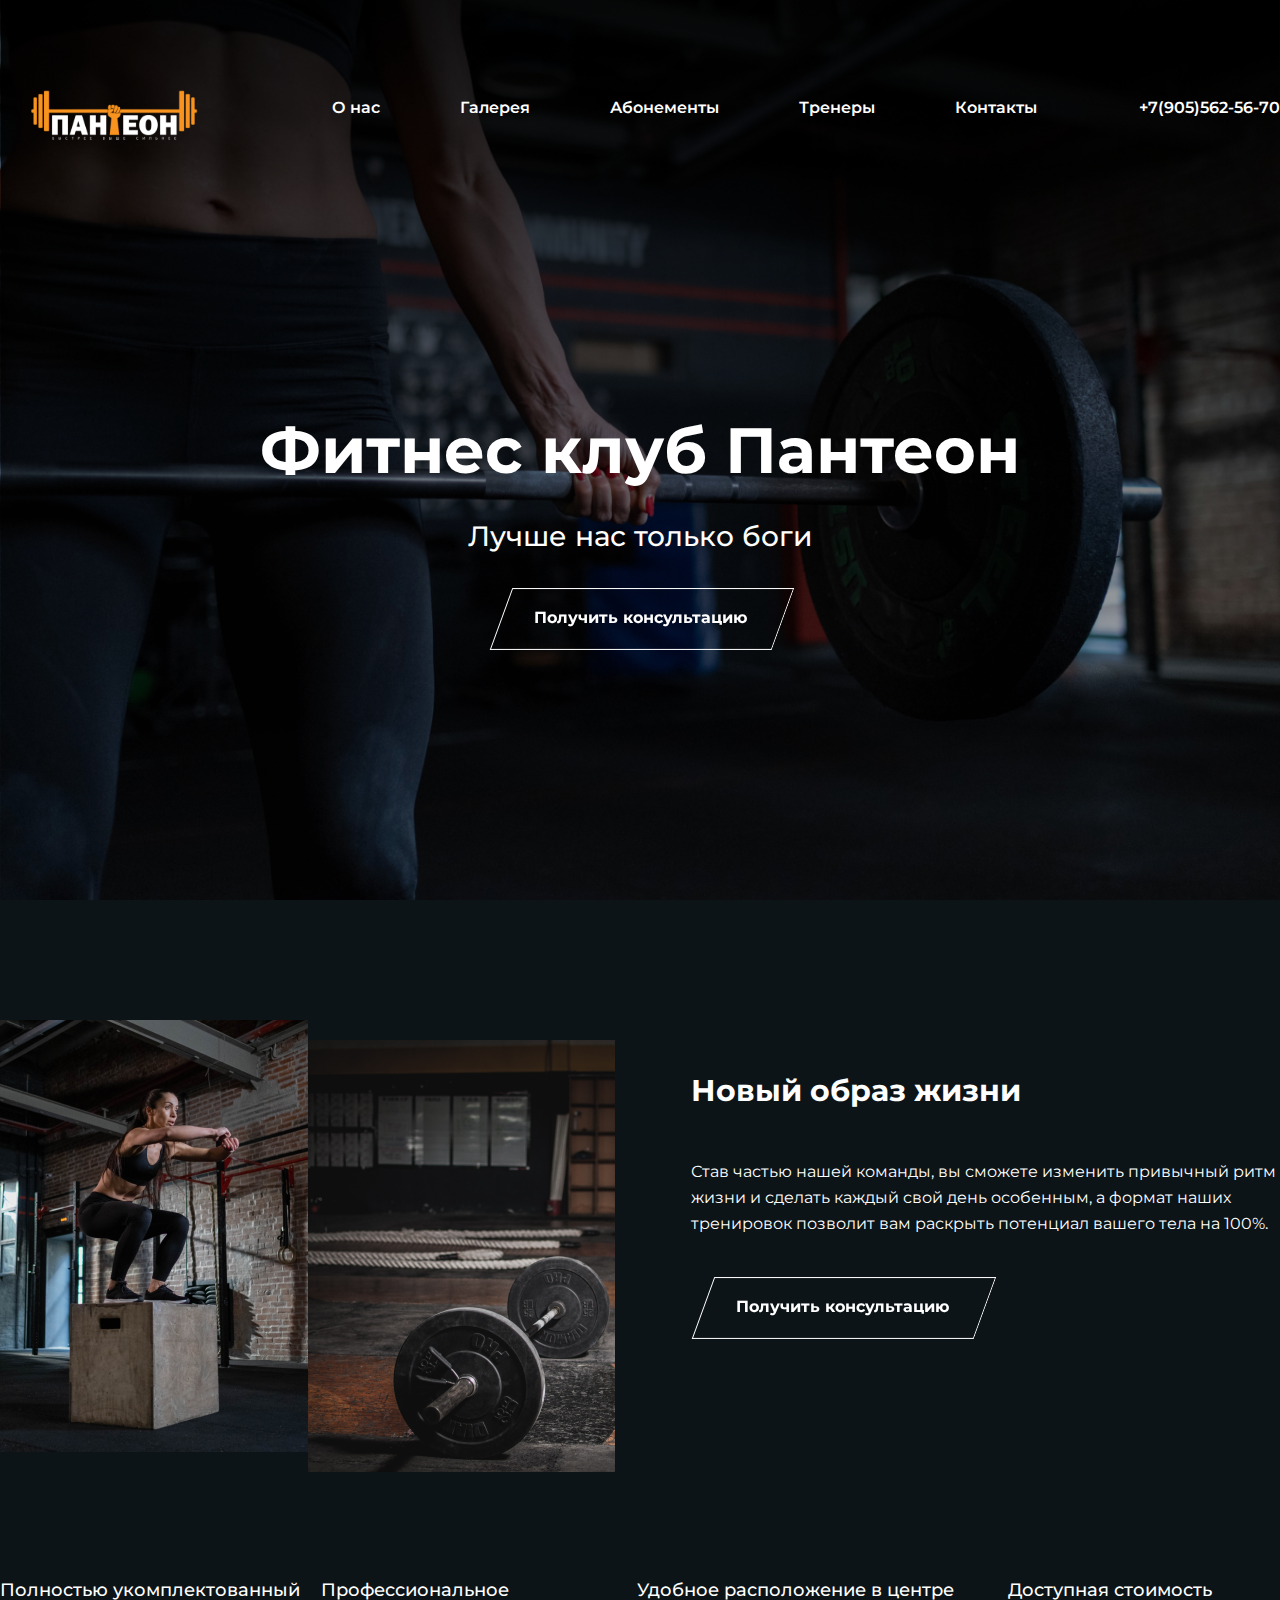
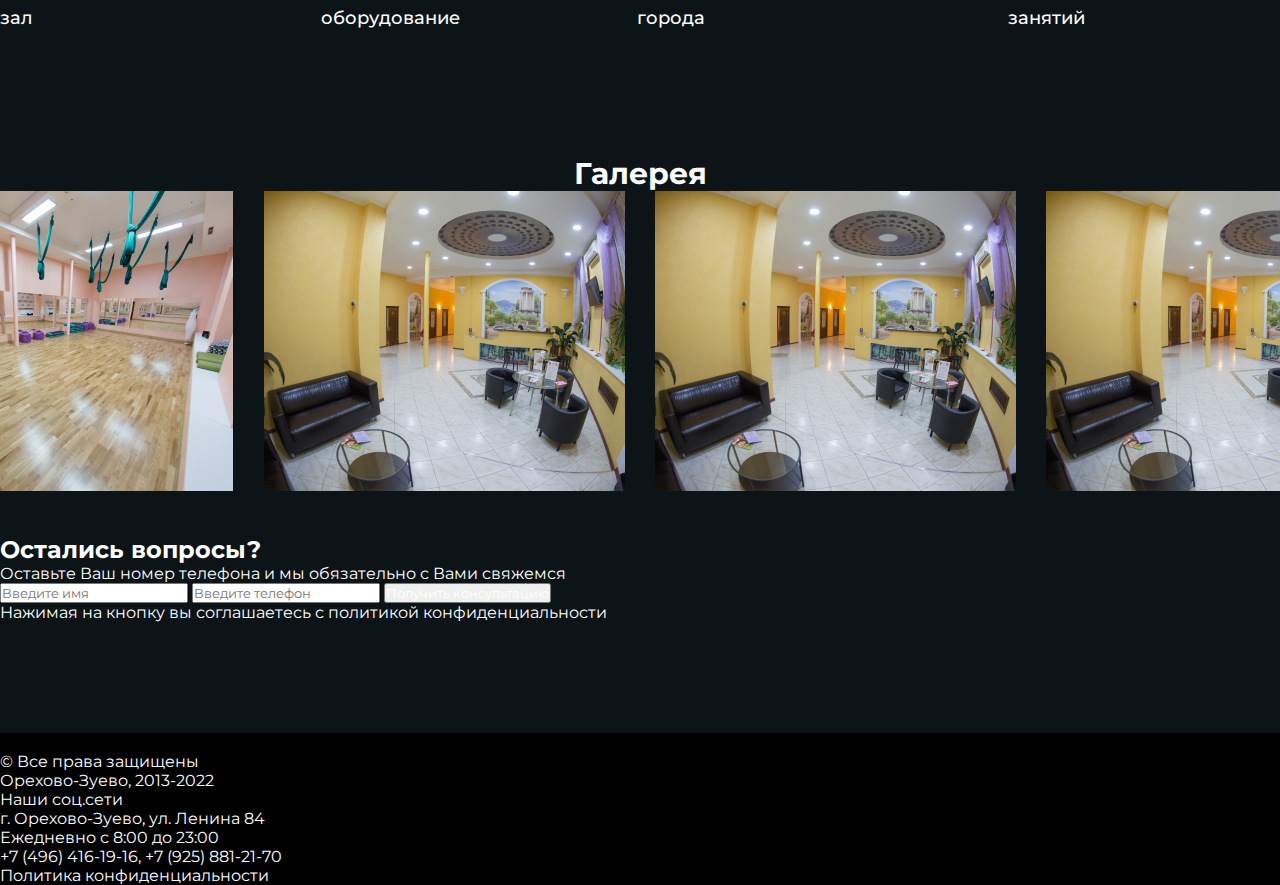
==== public/index.html @ ea411d0c "first commit" ====
<!DOCTYPE html><html lang="en"><head><meta charset="UTF-8"><meta http-equiv="X-UA-Compatible" content="IE=edge"><meta name="viewport" content="width=device-width,initial-scale=1"><link rel="preconnect" href="https://fonts.googleapis.com"><link rel="preconnect" href="https://fonts.gstatic.com" crossorigin><link href="https://fonts.googleapis.com/css2?family=Montserrat:wght@500;600;700&display=swap" rel="stylesheet"><link rel="stylesheet" href="./css/main.min.css"><script src="./js/main.min.js" defer="defer"></script><title>Document</title></head><body><header><div class="container"><nav class="nav"><img src="./img/logo.svg" class="nav__logo"><ul class="nav__links"><li class="nav__links__link"><a href="">О нас</a></li><li class="nav__links__link"><a href="">Галерея</a></li><li class="nav__links__link"><a href="">Абонементы</a></li><li class="nav__links__link"><a href="">Тренеры</a></li><li class="nav__links__link"><a href="">Контакты</a></li></ul><a href="tel:89055625670" class="nav__phone">+7(905)562-56-70</a></nav><div class="header__content"><h1 class="header__content__title">Фитнес клуб Пантеон</h1><p class="header__content__text">Лучше нас только боги</p><a class="header__content__link" href="">Получить консультацию</a></div></div></header><main><div class="container"><section class="about"><div class="about__imgs"><img src="./img/about-1.png" alt=""> <img src="./img/about-2.png" alt=""></div><div class="about__text"><h2 class="about__text__title">Новый образ жизни</h2><p class="about__text__paragraph">Став частью нашей команды, вы сможете изменить привычный ритм жизни и сделать каждый свой день особенным, а формат наших тренировок позволит вам раскрыть потенциал вашего тела на 100%.</p><a href="" class="about__text__link">Получить консультацию</a></div><div class="about__features"><div class="about__features__element"><img src="" alt=""><p>Полностью укомплектованный зал</p></div><div class="about__features__element"><img src="" alt=""><p>Профессиональное оборудование</p></div><div class="about__features__element"><img src="" alt=""><p>Удобное расположение в центре города</p></div><div class="about__features__element"><img src="" alt=""><p>Доступная стоимость занятий</p></div></div></section><section class="gallery"><h2 class="gallery__title">Галерея</h2><div class="gallery__carousel"><button class="gallery__carousel__controll" id="galleryCarouselLeft"></button><div class="gallery__carousel__line"><div class="gallery__carousel__line__element"><img src="./img/gallery__carousel-1.png" alt=""></div><div class="gallery__carousel__line__element"><img src="./img/gallery__carousel-2.png" alt=""></div><div class="gallery__carousel__line__element"><img src="./img/gallery__carousel-3.png" alt=""></div><div class="gallery__carousel__line__element"><img src="./img/gallery__carousel-3.png" alt=""></div><div class="gallery__carousel__line__element"><img src="./img/gallery__carousel-3.png" alt=""></div><div class="gallery__carousel__line__element"><img src="./img/gallery__carousel-3.png" alt=""></div></div><button class="gallery__carousel__controll" id="galleryCarouselRight"></button></div></section><section class="subscriptions"><table class="subscriptions__table"><thead class="subscriptions__table__head"><tr class="subscriptions__table__head__line"><td></td><td></td><td></td><td></td></tr></thead><tbody class="subscriptions__table__body"><tr class="subscriptions__table__body__line"><td></td><td></td><td></td><td></td><td></td></tr><tr class="subscriptions__table__body__line"><td></td><td></td><td></td><td></td><td></td></tr><tr class="subscriptions__table__body__line"><td></td><td></td><td></td><td></td><td></td></tr></tbody></table></section></div><section class="contact"><h2 class="contact__title">Остались вопросы?</h2><p class="contact__text">Оставьте Ваш номер телефона и мы обязательно с Вами свяжемся</p><form class="contact__form"><input type="text" class="contact__form__input" placeholder="Введите имя"> <input type="text" class="contact__form__input" placeholder="Введите телефон"> <button type="submit">Получить консультацию</button></form><span class="contact__policy">Нажимая на кнопку вы соглашаетесь с политикой конфиденциальности</span></section></main><footer class="footer"><div class="footer__logo"><img src="" alt=""><p class="footer__logo__copyright">© Все права защищены</p><p class="footer__logo__adress">Орехово-Зуево, 2013-2022</p></div><div class="footer__social"><p>Наши соц.сети</p><a href="" class="footer__social__insta"></a> <a href="" class="footer__social__vk"></a></div><div class="footer__adress"><p class="footer__adress__element">г. Орехово-Зуево, ул. Ленина 84</p><p class="footer__adress__element">Ежедневно с 8:00 до 23:00</p><p class="footer__adress__element">+7 (496) 416-19-16, +7 (925) 881-21-70</p><p class="footer__adress__element">Политика конфиденциальности</p></div></footer></body></html>
---- public/css/main.min.css ----
*{margin:0;padding:0;box-sizing:border-box;font-family:"Montserrat",sans-serif;color:#fff}ul{list-style:none}a{text-decoration:none}header{background:url(../img/bg.png) no-repeat;background-size:cover;height:100vh}main{background:#0c1417;padding-top:100px;padding-bottom:111px}footer{background:#000}.container{max-width:1440px;margin:0 auto}.nav,.nav__links{display:flex;justify-content:space-between;align-items:center}.nav{padding-top:55px;margin-bottom:255px}.nav__links{list-style:none}.nav__links__link a,.nav__phone{font-weight:600;font-size:16px;line-height:20px;transition:.4s}.nav__links__link a:hover{color:#f7931e}.nav__links__link:not(:last-child){margin-right:80px}.nav__phone:hover{color:#f7931e}.header__content{display:flex;justify-content:space-between;align-items:center;flex-direction:column;position:relative}.header__content__title{font-weight:700;font-size:64px;line-height:68px;margin-bottom:35px}.header__content__text{font-weight:500;font-size:28px;line-height:34px;margin-bottom:55px}.header__content__link{font-weight:700;font-size:16px;position:relative;display:inline-block;transform-style:preserve-3d}.about__text__link:hover::after,.header__content__link:hover::after{background:#f7931e;border:1px solid #f7931e}.about__text__link::after,.header__content__link::after{transition:.4s;position:absolute;content:"";height:60px;width:280px;left:-33px;top:-20px;border:1px solid #fff;transform:translateZ(-1px) skew(-20deg)}.about{display:grid;grid-template-columns:repeat(2,1fr)}.about__imgs{display:flex;justify-content:space-between;align-items:center;margin-right:76px}.about__imgs img:nth-child(2){margin-top:40px}.about__text{display:flex;align-items:flex-start;flex-direction:column;margin-top:72px}.about__text__title{font-weight:700;font-size:30px;margin-bottom:50px}.about__text__paragraph{font-weight:400;font-size:16px;line-height:26px;margin-bottom:60px}.about__text__link{font-weight:700;font-size:16px;position:relative;display:inline-block;transform-style:preserve-3d;margin-left:45px}.about__features{margin-top:104px;grid-column-start:1;grid-column-end:3;margin-bottom:125px}.about__features,.about__features__element,.gallery{display:flex;justify-content:space-between;align-items:center}.about__features__element p{font-weight:500;font-size:18px;line-height:28px}.gallery{justify-content:center;flex-direction:column}.gallery__title{font-weight:700;font-size:30px;line-height:34px}.gallery__carousel{display:flex;justify-content:space-between;align-items:center}.gallery__carousel__controll{width:35px;height:25px;cursor:pointer;background:url(./img/vector.svg) no-repeat center;border:0;outline:0}.gallery__carousel__line{display:flex;overflow:hidden;scroll-behavior:smooth;width:100%;cursor:pointer;padding-bottom:30px}.gallery__carousel__line.dragging{cursor:grab;scroll-behavior:auto}.gallery__carousel__line.dragging div{pointer-events:none}.gallery__carousel__line::-webkit-scrollbar{width:10px}.gallery__carousel__line::-webkit-scrollbar-track{background:#fff;border:4px solid #0c1417}.gallery__carousel__line::-webkit-scrollbar-thumb{background:#f7931e}.gallery__carousel__line__element{width:33.3333333333%}.gallery__carousel__line__element:not(:last-child){margin-right:30px}@media (max-width:768px){.container{max-width:768px}.gallery__carousel__line__element{width:50%}}@media (max-width:320px){.container{max-width:320px}.gallery__carousel__line__element{width:100%}}
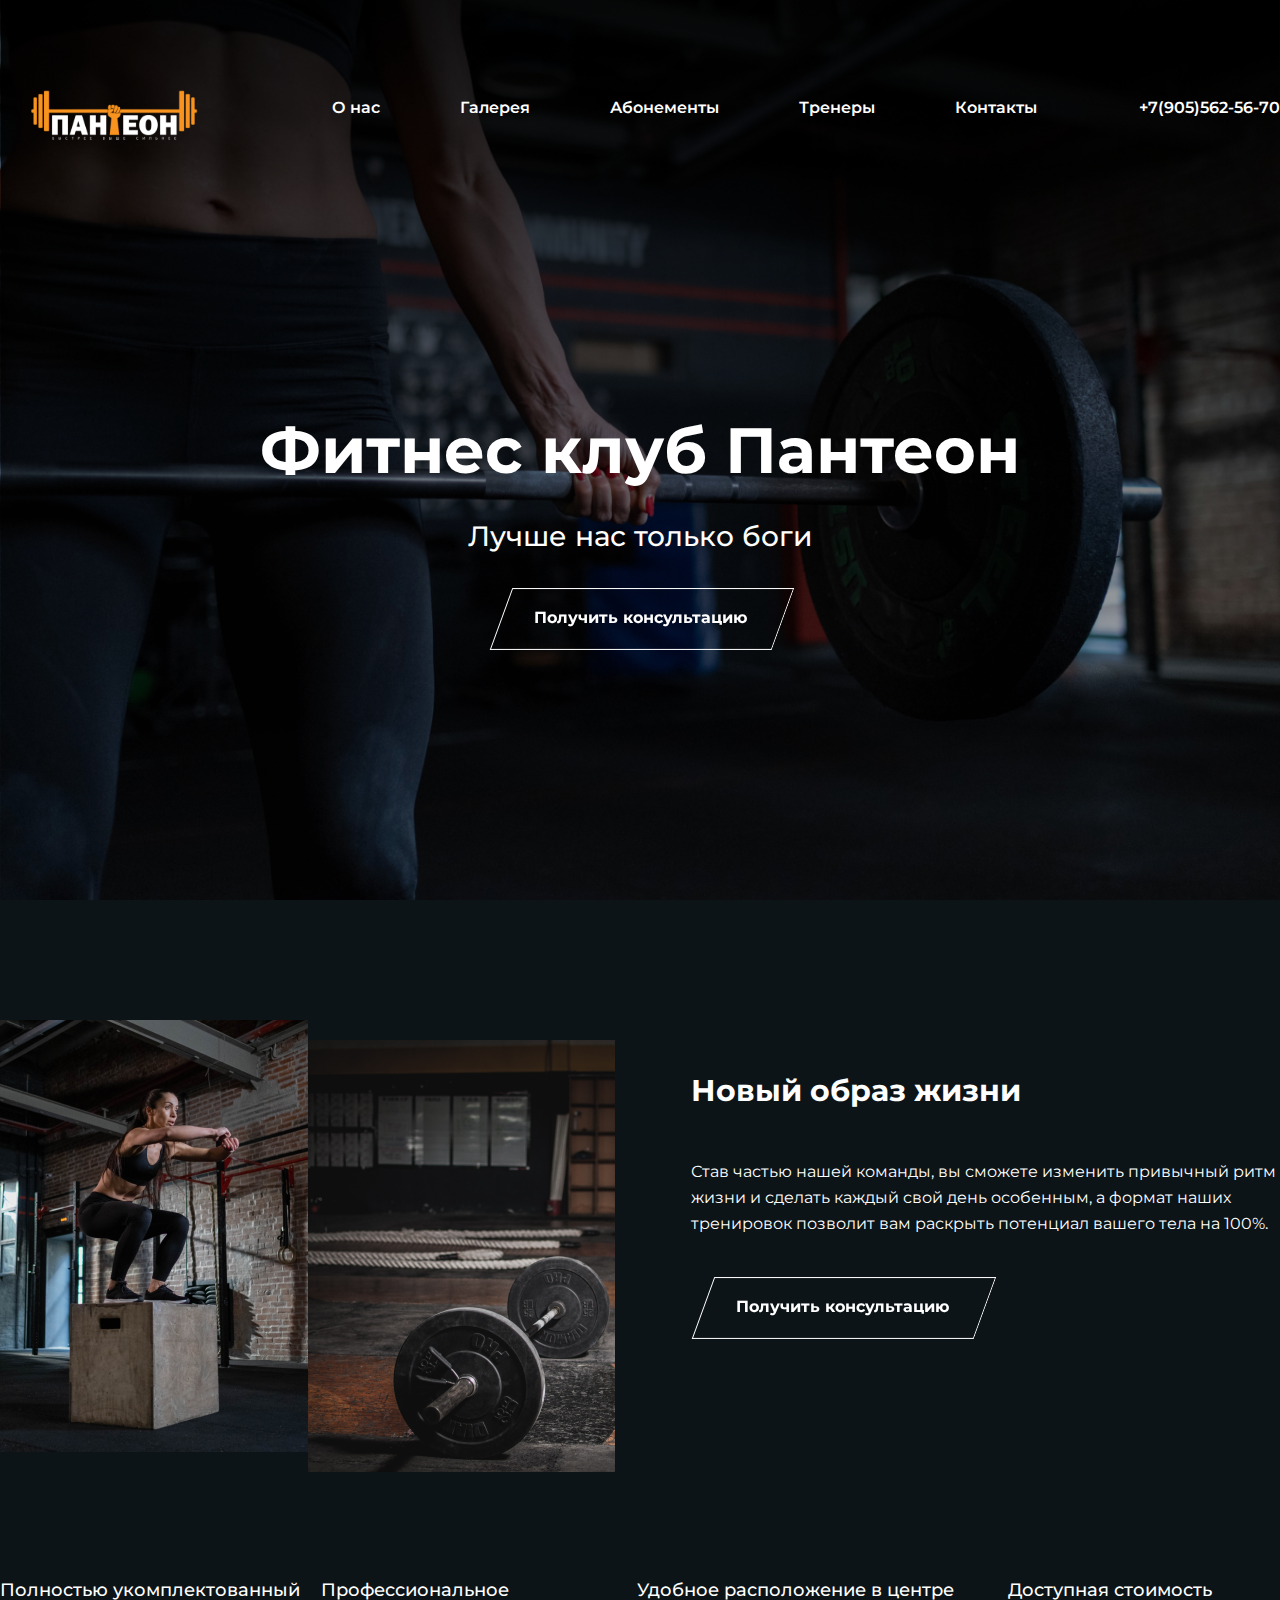
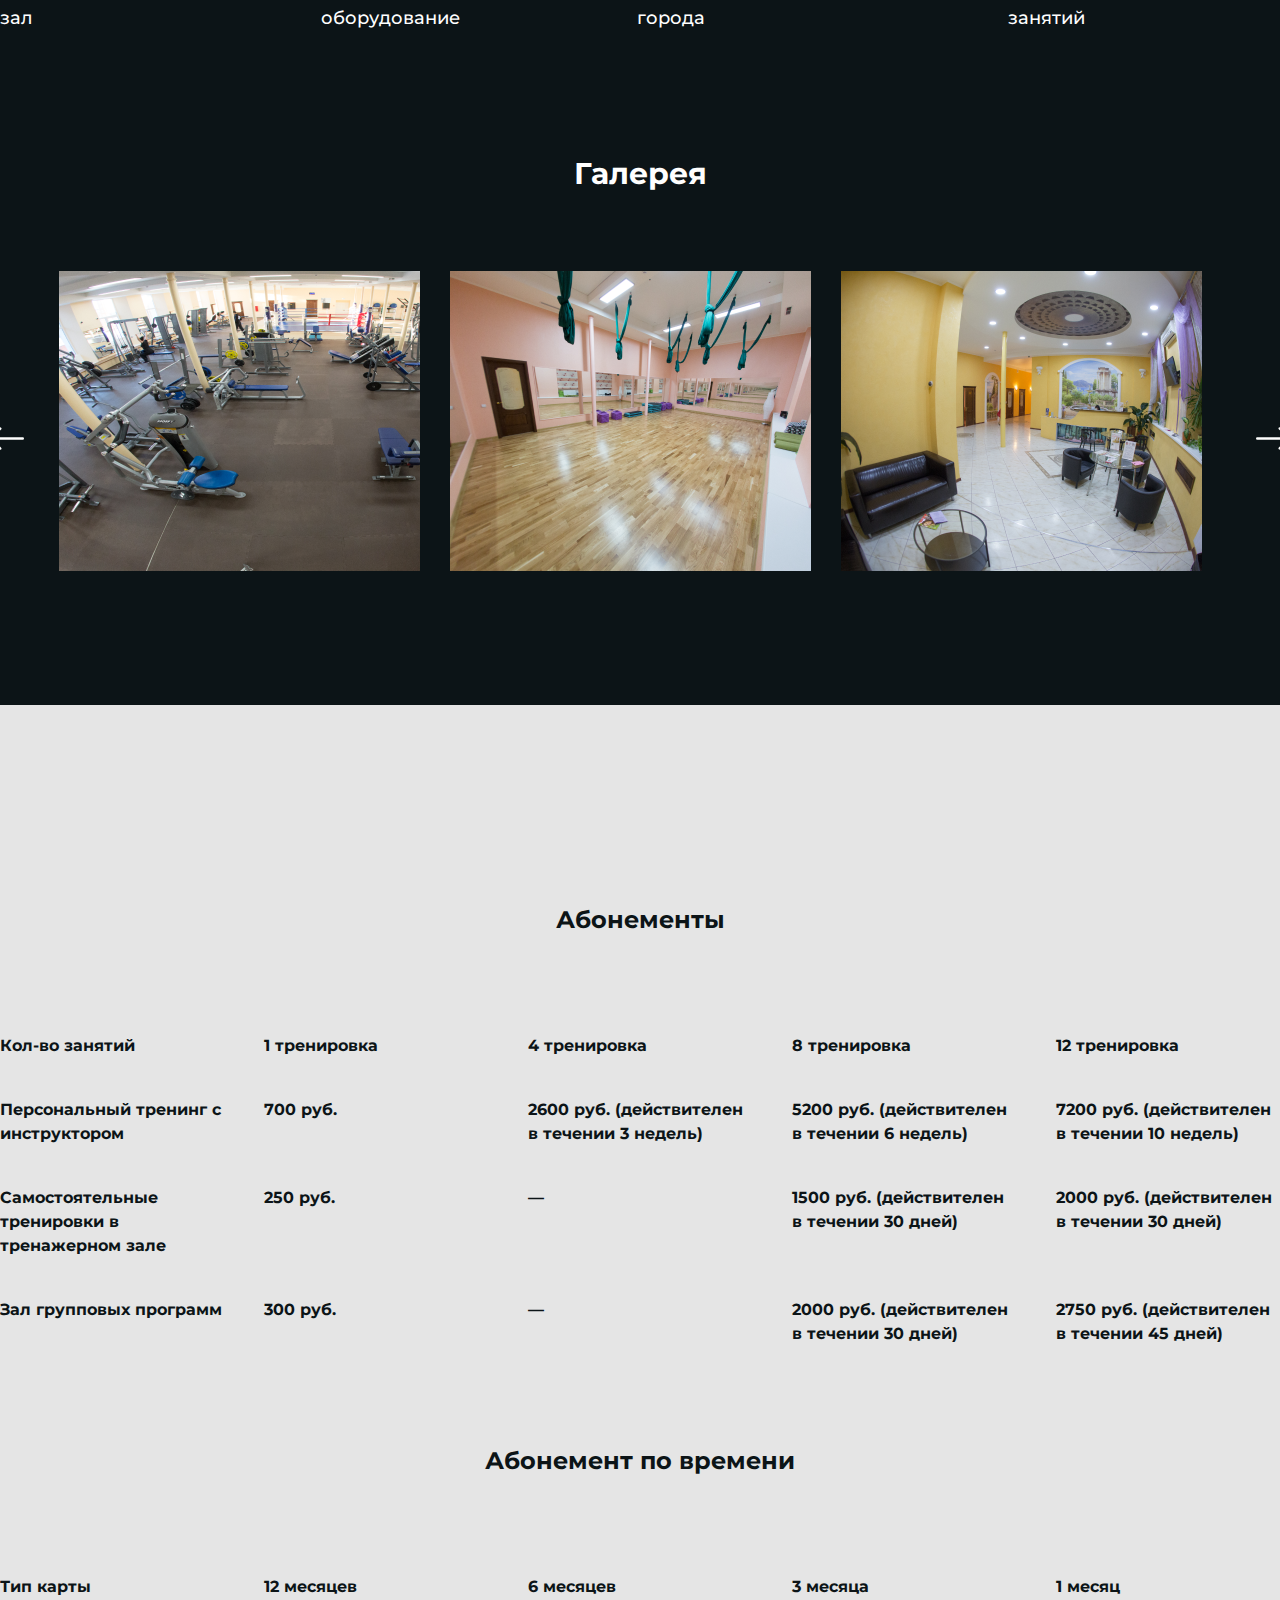
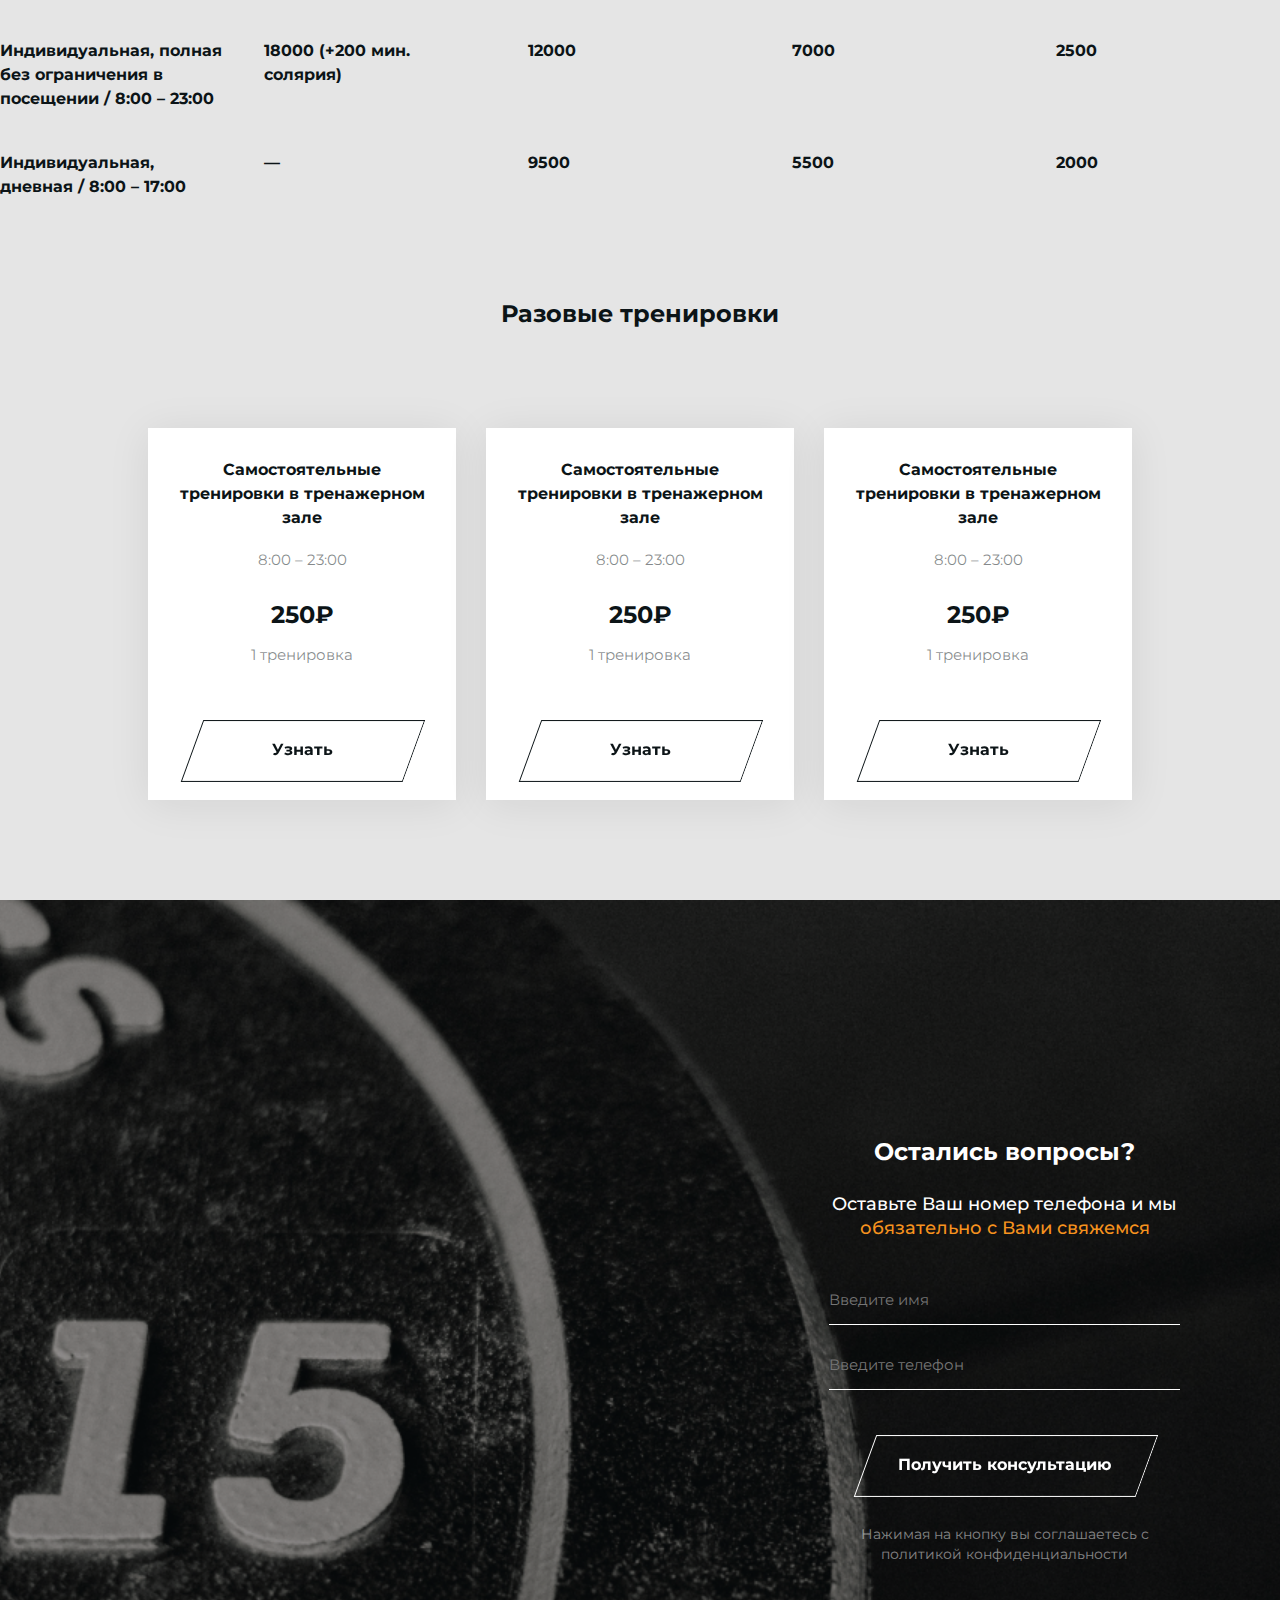
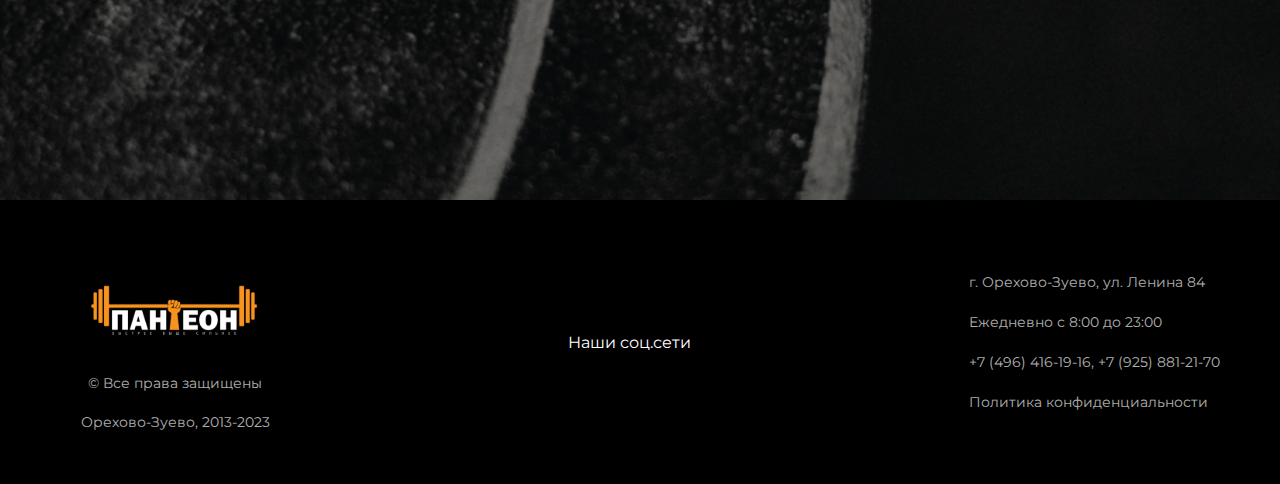
==== commit 2b133431: "готовая версия, нужны картинки" ====
--- a/public/index.html
+++ b/public/index.html
@@ -1 +1 @@
-<!DOCTYPE html><html lang="en"><head><meta charset="UTF-8"><meta http-equiv="X-UA-Compatible" content="IE=edge"><meta name="viewport" content="width=device-width,initial-scale=1"><link rel="preconnect" href="https://fonts.googleapis.com"><link rel="preconnect" href="https://fonts.gstatic.com" crossorigin><link href="https://fonts.googleapis.com/css2?family=Montserrat:wght@500;600;700&display=swap" rel="stylesheet"><link rel="stylesheet" href="./css/main.min.css"><script src="./js/main.min.js" defer="defer"></script><title>Document</title></head><body><header><div class="container"><nav class="nav"><img src="./img/logo.svg" class="nav__logo"><ul class="nav__links"><li class="nav__links__link"><a href="">О нас</a></li><li class="nav__links__link"><a href="">Галерея</a></li><li class="nav__links__link"><a href="">Абонементы</a></li><li class="nav__links__link"><a href="">Тренеры</a></li><li class="nav__links__link"><a href="">Контакты</a></li></ul><a href="tel:89055625670" class="nav__phone">+7(905)562-56-70</a></nav><div class="header__content"><h1 class="header__content__title">Фитнес клуб Пантеон</h1><p class="header__content__text">Лучше нас только боги</p><a class="header__content__link" href="">Получить консультацию</a></div></div></header><main><div class="container"><section class="about"><div class="about__imgs"><img src="./img/about-1.png" alt=""> <img src="./img/about-2.png" alt=""></div><div class="about__text"><h2 class="about__text__title">Новый образ жизни</h2><p class="about__text__paragraph">Став частью нашей команды, вы сможете изменить привычный ритм жизни и сделать каждый свой день особенным, а формат наших тренировок позволит вам раскрыть потенциал вашего тела на 100%.</p><a href="" class="about__text__link">Получить консультацию</a></div><div class="about__features"><div class="about__features__element"><img src="" alt=""><p>Полностью укомплектованный зал</p></div><div class="about__features__element"><img src="" alt=""><p>Профессиональное оборудование</p></div><div class="about__features__element"><img src="" alt=""><p>Удобное расположение в центре города</p></div><div class="about__features__element"><img src="" alt=""><p>Доступная стоимость занятий</p></div></div></section><section class="gallery"><h2 class="gallery__title">Галерея</h2><div class="gallery__carousel"><button class="gallery__carousel__controll" id="galleryCarouselLeft"></button><div class="gallery__carousel__line"><div class="gallery__carousel__line__element"><img src="./img/gallery__carousel-1.png" alt=""></div><div class="gallery__carousel__line__element"><img src="./img/gallery__carousel-2.png" alt=""></div><div class="gallery__carousel__line__element"><img src="./img/gallery__carousel-3.png" alt=""></div><div class="gallery__carousel__line__element"><img src="./img/gallery__carousel-3.png" alt=""></div><div class="gallery__carousel__line__element"><img src="./img/gallery__carousel-3.png" alt=""></div><div class="gallery__carousel__line__element"><img src="./img/gallery__carousel-3.png" alt=""></div></div><button class="gallery__carousel__controll" id="galleryCarouselRight"></button></div></section><section class="subscriptions"><table class="subscriptions__table"><thead class="subscriptions__table__head"><tr class="subscriptions__table__head__line"><td></td><td></td><td></td><td></td></tr></thead><tbody class="subscriptions__table__body"><tr class="subscriptions__table__body__line"><td></td><td></td><td></td><td></td><td></td></tr><tr class="subscriptions__table__body__line"><td></td><td></td><td></td><td></td><td></td></tr><tr class="subscriptions__table__body__line"><td></td><td></td><td></td><td></td><td></td></tr></tbody></table></section></div><section class="contact"><h2 class="contact__title">Остались вопросы?</h2><p class="contact__text">Оставьте Ваш номер телефона и мы обязательно с Вами свяжемся</p><form class="contact__form"><input type="text" class="contact__form__input" placeholder="Введите имя"> <input type="text" class="contact__form__input" placeholder="Введите телефон"> <button type="submit">Получить консультацию</button></form><span class="contact__policy">Нажимая на кнопку вы соглашаетесь с политикой конфиденциальности</span></section></main><footer class="footer"><div class="footer__logo"><img src="" alt=""><p class="footer__logo__copyright">© Все права защищены</p><p class="footer__logo__adress">Орехово-Зуево, 2013-2022</p></div><div class="footer__social"><p>Наши соц.сети</p><a href="" class="footer__social__insta"></a> <a href="" class="footer__social__vk"></a></div><div class="footer__adress"><p class="footer__adress__element">г. Орехово-Зуево, ул. Ленина 84</p><p class="footer__adress__element">Ежедневно с 8:00 до 23:00</p><p class="footer__adress__element">+7 (496) 416-19-16, +7 (925) 881-21-70</p><p class="footer__adress__element">Политика конфиденциальности</p></div></footer></body></html>+<!DOCTYPE html><html lang="en"><head><meta charset="UTF-8"><meta http-equiv="X-UA-Compatible" content="IE=edge"><meta name="viewport" content="width=device-width,initial-scale=1"><link rel="preconnect" href="https://fonts.googleapis.com"><link rel="preconnect" href="https://fonts.gstatic.com" crossorigin><link href="https://fonts.googleapis.com/css2?family=Montserrat:wght@500;600;700&display=swap" rel="stylesheet"><link rel="stylesheet" href="./css/main.min.css"><script src="./js/main.min.js" defer="defer"></script><title>Document</title></head><body><header><div class="container"><nav class="nav"><img src="./img/logo.svg" class="nav__logo"><ul class="nav__links"><li class="nav__links__link"><a href="">О нас</a></li><li class="nav__links__link"><a href="">Галерея</a></li><li class="nav__links__link"><a href="">Абонементы</a></li><li class="nav__links__link"><a href="">Тренеры</a></li><li class="nav__links__link"><a href="">Контакты</a></li></ul><a href="tel:89055625670" class="nav__phone">+7(905)562-56-70</a></nav><div class="header__content"><h1 class="header__content__title">Фитнес клуб Пантеон</h1><p class="header__content__text">Лучше нас только боги</p><a class="header__content__link" href="">Получить консультацию</a></div></div></header><main><div class="container"><section class="about"><div class="about__imgs"><img src="./img/about-1.png" alt=""> <img src="./img/about-2.png" alt=""></div><div class="about__text"><h2 class="about__text__title">Новый образ жизни</h2><p class="about__text__paragraph">Став частью нашей команды, вы сможете изменить привычный ритм жизни и сделать каждый свой день особенным, а формат наших тренировок позволит вам раскрыть потенциал вашего тела на 100%.</p><a href="" class="about__text__link">Получить консультацию</a></div><div class="about__features"><div class="about__features__element"><img src="" alt=""><p>Полностью укомплектованный зал</p></div><div class="about__features__element"><img src="" alt=""><p>Профессиональное оборудование</p></div><div class="about__features__element"><img src="" alt=""><p>Удобное расположение в центре города</p></div><div class="about__features__element"><img src="" alt=""><p>Доступная стоимость занятий</p></div></div></section><section class="gallery"><h2 class="gallery__title">Галерея</h2><div class="gallery__carousel"><button class="gallery__carousel__controll" id="galleryCarouselLeft"></button><div class="gallery__carousel__line"><div class="gallery__carousel__line__element"><img src="./img/gallery__carousel-1.png" alt=""></div><div class="gallery__carousel__line__element"><img src="./img/gallery__carousel-2.png" alt=""></div><div class="gallery__carousel__line__element"><img src="./img/gallery__carousel-3.png" alt=""></div><div class="gallery__carousel__line__element"><img src="./img/gallery__carousel-1.png" alt=""></div><div class="gallery__carousel__line__element"><img src="./img/gallery__carousel-2.png" alt=""></div><div class="gallery__carousel__line__element"><img src="./img/gallery__carousel-3.png" alt=""></div><div class="gallery__carousel__line__element"><img src="./img/gallery__carousel-1.png" alt=""></div><div class="gallery__carousel__line__element"><img src="./img/gallery__carousel-2.png" alt=""></div><div class="gallery__carousel__line__element"><img src="./img/gallery__carousel-3.png" alt=""></div></div><button class="gallery__carousel__controll" id="galleryCarouselRight"></button></div></section></div><section class="subscriptions"><div class="container"><div class="subscriptions__content"><h2 class="subscriptions__content__title">Абонементы</h2><div class="subscriptions__content__prices"><p>Кол-во занятий</p><p>1 тренировка</p><p>4 тренировка</p><p>8 тренировка</p><p>12 тренировка</p><p>Персональный тренинг с инструктором</p><p>700 руб.</p><p>2600 руб. (действителен в течении 3 недель)</p><p>5200 руб. (действителен в течении 6 недель)</p><p>7200 руб. (действителен в течении 10 недель)</p><p>Самостоятельные тренировки в тренажерном зале</p><p>250 руб.</p><p>—</p><p>1500 руб. (действителен в течении 30 дней)</p><p>2000 руб. (действителен в течении 30 дней)</p><p>Зал групповых программ</p><p>300 руб.</p><p>—</p><p>2000 руб. (действителен в течении 30 дней)</p><p>2750 руб. (действителен в течении 45 дней)</p></div><h2 class="subscriptions__content__title">Абонемент по времени</h2><div class="subscriptions__content__prices"><p>Тип карты</p><p>12 месяцев</p><p>6 месяцев</p><p>3 месяца</p><p>1 месяц</p><p>Индивидуальная, полная без ограничения в посещении / 8:00 – 23:00</p><p>18000 (+200 мин. солярия)</p><p>12000</p><p>7000</p><p>2500</p><p>Индивидуальная, дневная / 8:00 – 17:00</p><p>—</p><p>9500</p><p>5500</p><p>2000</p></div><h2 class="subscriptions__content__title">Разовые тренировки</h2><div class="subscriptions__content__cards"><div class="subscriptions__content__cards__element"><h3>Самостоятельные тренировки в тренажерном зале</h3><span>8:00 – 23:00</span> <img src="" alt=""><p>250₽</p><span>1 тренировка</span> <a href="">Узнать</a></div><div class="subscriptions__content__cards__element"><h3>Самостоятельные тренировки в тренажерном зале</h3><span>8:00 – 23:00</span> <img src="" alt=""><p>250₽</p><span>1 тренировка</span> <a href="">Узнать</a></div><div class="subscriptions__content__cards__element"><h3>Самостоятельные тренировки в тренажерном зале</h3><span>8:00 – 23:00</span> <img src="" alt=""><p>250₽</p><span>1 тренировка</span> <a href="">Узнать</a></div></div></div></div></section><section class="contact"><div class="contact__content"><h2 class="contact__content__title">Остались вопросы?</h2><p class="contact__content__text">Оставьте Ваш номер телефона и мы <span>обязательно с Вами свяжемся</span></p><form class="contact__content__form"><input type="text" class="contact__content__form__input" placeholder="Введите имя"> <input type="text" class="contact__content__form__input" placeholder="Введите телефон"> <button type="submit">Получить консультацию</button></form><span class="contact__content__policy">Нажимая на кнопку вы соглашаетесь с политикой конфиденциальности</span></div></section></main><footer class="footer"><div class="footer__logo"><img src="./img/logo.svg" alt=""><p class="footer__logo__copyright">© Все права защищены</p><p class="footer__logo__adress">Орехово-Зуево, 2013-2023</p></div><div class="footer__social"><p>Наши соц.сети</p><a href="" class="footer__social__insta"></a> <a href="" class="footer__social__vk"></a></div><div class="footer__adress"><p class="footer__adress__element">г. Орехово-Зуево, ул. Ленина 84</p><p class="footer__adress__element">Ежедневно с 8:00 до 23:00</p><p class="footer__adress__element">+7 (496) 416-19-16, +7 (925) 881-21-70</p><p class="footer__adress__element">Политика конфиденциальности</p></div></footer></body></html>--- a/public/css/main.min.css
+++ b/public/css/main.min.css
@@ -1 +1 @@
-*{margin:0;padding:0;box-sizing:border-box;font-family:"Montserrat",sans-serif;color:#fff}ul{list-style:none}a{text-decoration:none}header{background:url(../img/bg.png) no-repeat;background-size:cover;height:100vh}main{background:#0c1417;padding-top:100px;padding-bottom:111px}footer{background:#000}.container{max-width:1440px;margin:0 auto}.nav,.nav__links{display:flex;justify-content:space-between;align-items:center}.nav{padding-top:55px;margin-bottom:255px}.nav__links{list-style:none}.nav__links__link a,.nav__phone{font-weight:600;font-size:16px;line-height:20px;transition:.4s}.nav__links__link a:hover{color:#f7931e}.nav__links__link:not(:last-child){margin-right:80px}.nav__phone:hover{color:#f7931e}.header__content{display:flex;justify-content:space-between;align-items:center;flex-direction:column;position:relative}.header__content__title{font-weight:700;font-size:64px;line-height:68px;margin-bottom:35px}.header__content__text{font-weight:500;font-size:28px;line-height:34px;margin-bottom:55px}.header__content__link{font-weight:700;font-size:16px;position:relative;display:inline-block;transform-style:preserve-3d}.about__text__link:hover::after,.header__content__link:hover::after{background:#f7931e;border:1px solid #f7931e}.about__text__link::after,.header__content__link::after{transition:.4s;position:absolute;content:"";height:60px;width:280px;left:-33px;top:-20px;border:1px solid #fff;transform:translateZ(-1px) skew(-20deg)}.about{display:grid;grid-template-columns:repeat(2,1fr)}.about__imgs{display:flex;justify-content:space-between;align-items:center;margin-right:76px}.about__imgs img:nth-child(2){margin-top:40px}.about__text{display:flex;align-items:flex-start;flex-direction:column;margin-top:72px}.about__text__title{font-weight:700;font-size:30px;margin-bottom:50px}.about__text__paragraph{font-weight:400;font-size:16px;line-height:26px;margin-bottom:60px}.about__text__link{font-weight:700;font-size:16px;position:relative;display:inline-block;transform-style:preserve-3d;margin-left:45px}.about__features{margin-top:104px;grid-column-start:1;grid-column-end:3;margin-bottom:125px}.about__features,.about__features__element,.gallery{display:flex;justify-content:space-between;align-items:center}.about__features__element p{font-weight:500;font-size:18px;line-height:28px}.gallery{justify-content:center;flex-direction:column}.gallery__title{font-weight:700;font-size:30px;line-height:34px}.gallery__carousel{display:flex;justify-content:space-between;align-items:center}.gallery__carousel__controll{width:35px;height:25px;cursor:pointer;background:url(./img/vector.svg) no-repeat center;border:0;outline:0}.gallery__carousel__line{display:flex;overflow:hidden;scroll-behavior:smooth;width:100%;cursor:pointer;padding-bottom:30px}.gallery__carousel__line.dragging{cursor:grab;scroll-behavior:auto}.gallery__carousel__line.dragging div{pointer-events:none}.gallery__carousel__line::-webkit-scrollbar{width:10px}.gallery__carousel__line::-webkit-scrollbar-track{background:#fff;border:4px solid #0c1417}.gallery__carousel__line::-webkit-scrollbar-thumb{background:#f7931e}.gallery__carousel__line__element{width:33.3333333333%}.gallery__carousel__line__element:not(:last-child){margin-right:30px}@media (max-width:768px){.container{max-width:768px}.gallery__carousel__line__element{width:50%}}@media (max-width:320px){.container{max-width:320px}.gallery__carousel__line__element{width:100%}}+*{margin:0;padding:0;box-sizing:border-box;font-family:"Montserrat",sans-serif;color:#fff}ul{list-style:none}a{text-decoration:none}header{background:url(../img/bg.png) no-repeat;background-size:cover;height:100vh}main{background:#0c1417;padding-top:100px}footer{background:#000}.container{max-width:1440px;margin:0 auto}.nav,.nav__links{display:flex;justify-content:space-between;align-items:center}.nav{padding-top:55px;margin-bottom:255px}.nav__links{list-style:none}.nav__links__link a,.nav__phone{font-weight:600;font-size:16px;line-height:20px;transition:.4s}.nav__links__link a:hover{color:#f7931e}.nav__links__link:not(:last-child){margin-right:80px}.nav__phone:hover{color:#f7931e}.header__content{display:flex;justify-content:space-between;align-items:center;flex-direction:column;position:relative}.header__content__title{font-weight:700;font-size:64px;line-height:68px;margin-bottom:35px}.header__content__text{font-weight:500;font-size:28px;line-height:34px;margin-bottom:55px}.header__content__link{font-weight:700;font-size:16px;position:relative;display:inline-block;transform-style:preserve-3d}.about__text__link:hover::after,.contact__content__form button:hover::after,.header__content__link:hover::after,.subscriptions__content__cards__element a:hover::after{background:#f7931e;border:1px solid #f7931e}.about__text__link::after,.contact__content__form button::after,.header__content__link::after{transition:.4s;position:absolute;content:"";height:60px;width:280px;left:-33px;top:-20px;border:1px solid #fff;transform:translateZ(-1px) skew(-20deg)}.about{display:grid;grid-template-columns:repeat(2,1fr)}.about__imgs{display:flex;justify-content:space-between;align-items:center;margin-right:76px}.about__imgs img:nth-child(2){margin-top:40px}.about__text{display:flex;align-items:flex-start;flex-direction:column;margin-top:72px}.about__text__title{font-weight:700;font-size:30px;margin-bottom:50px}.about__text__paragraph{font-weight:400;font-size:16px;line-height:26px;margin-bottom:60px}.about__text__link{font-weight:700;font-size:16px;position:relative;display:inline-block;transform-style:preserve-3d;margin-left:45px}.about__features{margin-top:104px;grid-column-start:1;grid-column-end:3;margin-bottom:125px}.about__features,.about__features__element,.gallery{display:flex;justify-content:space-between;align-items:center}.about__features__element p{font-weight:500;font-size:18px;line-height:28px}.gallery{justify-content:center;flex-direction:column}.gallery__title{font-weight:700;font-size:30px;line-height:34px;margin-bottom:80px}.gallery__carousel{display:flex;justify-content:space-between;align-items:center;position:relative}.gallery__carousel__controll{width:35px;height:25px;cursor:pointer;background:url(../img/vector.svg) no-repeat center;border:0;outline:0;position:absolute}.gallery__carousel__controll:hover{fill:#f7931e}.gallery__carousel__controll:first-child{left:-70px}.gallery__carousel__controll:last-child{right:-70px;transform:rotate(180deg)}.gallery__carousel__line{display:flex;overflow-y:hidden;scroll-behavior:smooth;cursor:pointer;padding-bottom:30px;width:1162px}.gallery__carousel__line.dragging{cursor:grab;scroll-behavior:auto}.gallery__carousel__line.dragging div{pointer-events:none}.gallery__carousel__line::-webkit-scrollbar{width:10px}.gallery__carousel__line::-webkit-scrollbar-track{background:#fff;border:4px solid #0c1417}.gallery__carousel__line::-webkit-scrollbar-thumb{background:#f7931e}.gallery__carousel__line__element{width:33.3333333333%}.gallery__carousel__line__element:not(:last-child),.subscriptions__content__cards__element:not(:last-child){margin-right:30px}.subscriptions{background:#e5e5e5;padding:100px 0;margin:100px 0 0}.subscriptions__content{display:flex;justify-content:space-between;align-items:center;flex-direction:column}.subscriptions__content__title{color:#0c1417;margin:100px 0}.subscriptions__content__prices{display:grid;grid-template-columns:repeat(5,1fr);width:100%;grid-gap:40px}.subscriptions__content__cards__element h3,.subscriptions__content__prices p{font-weight:700;font-size:16px;line-height:24px;color:#0c1417}.subscriptions__content__cards,.subscriptions__content__cards__element{display:flex;justify-content:space-between;align-items:center}.subscriptions__content__cards__element{box-shadow:0 4px 40px rgba(0,0,0,.08);background:#fff;flex-direction:column;padding:30px 21px;text-align:center;width:308px;height:372px}.subscriptions__content__cards__element h3{margin-bottom:20px}.subscriptions__content__cards__element span{color:#0c1417;margin-bottom:30px;font-weight:400;font-size:15px;line-height:20px;text-align:center;color:rgba(12,20,23,.5)}.subscriptions__content__cards__element p{color:#0c1417;margin-bottom:15px;font-weight:700;font-size:24px;line-height:30px}.subscriptions__content__cards__element a{font-weight:700;font-size:16px;position:relative;display:inline-block;transform-style:preserve-3d;color:#0c1417;margin:45px 124px 43px}.subscriptions__content__cards__element a::after{transition:.4s;position:absolute;content:"";height:60px;width:220px;left:-80px;top:-20px;border:1px solid #0c1417;transform:translateZ(-1px) skew(-20deg)}.contact,.contact__content{display:flex;flex-direction:column}.contact{background:url(../img/bg-contact.png) no-repeat center;background-size:cover;width:100%;height:100vh;align-items:flex-end;justify-content:center}.contact__content{justify-content:space-between;align-items:center;width:351px;text-align:center;margin-right:100px}.contact__content__title{font-weight:700;font-size:24px;line-height:30px;margin-bottom:25px}.contact__content__text{font-weight:500;font-size:18px;line-height:24px;margin-bottom:35px}.contact__content__text span{color:#f7931e}.contact__content__form{display:flex;justify-content:space-between;align-items:center;flex-direction:column}.contact__content__form input{background:inherit;border:0;outline:0;padding:15px 0;border-bottom:1px solid #fff;width:351px;font-size:15px}.contact__content__form input:not(:last-child){margin-bottom:15px}.contact__content__form button{background:inherit;font-weight:700;font-size:16px;position:relative;display:inline-block;transform-style:preserve-3d;margin:50px 0;outline:0;border:0;cursor:pointer}.contact__content__policy{font-weight:400;font-size:14px;line-height:20px;color:rgba(255,255,255,.5)}.footer,.footer__logo{display:flex;justify-content:space-between;align-items:center}.footer{padding:50px 60px}.footer__logo{flex-direction:column}.footer__logo__adress,.footer__logo__copyright{font-weight:400;font-size:14px;color:rgba(255,255,255,.7)}.footer__logo__copyright{line-height:22px;margin:16px 0}.footer__logo__adress{line-height:24px}.footer__adress{display:flex;justify-content:space-between;align-items:flex-start;flex-direction:column}.footer__adress__element{font-weight:400;font-size:14px;line-height:24px;color:rgba(255,255,255,.7)}.footer__adress__element:not(:last-child){margin-bottom:16px}@media (max-width:768px){.container{max-width:768px}.gallery__carousel__line{width:768px}.gallery__carousel__line__element{width:50%}.subscriptions__content__prices{overflow-x:scroll}}@media (max-width:320px){.container{max-width:320px}.gallery__carousel__line__element{width:100%}}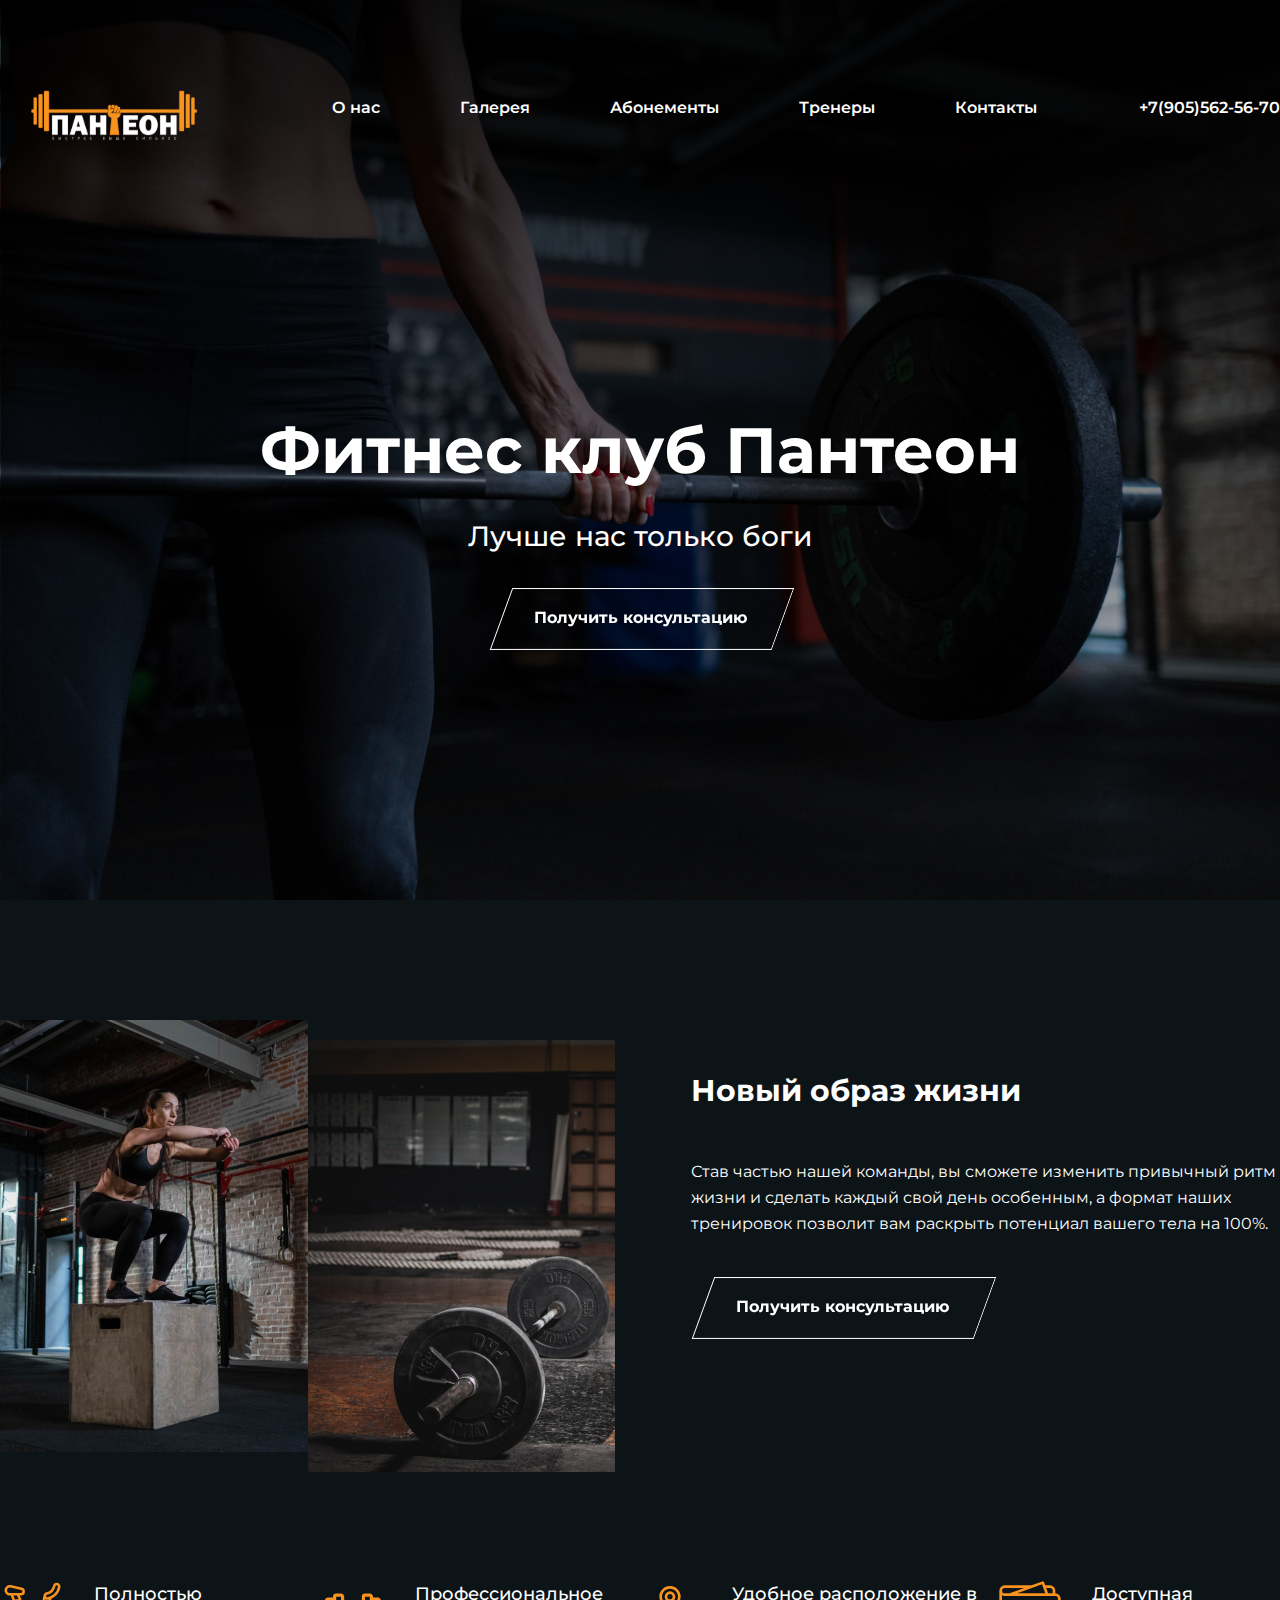
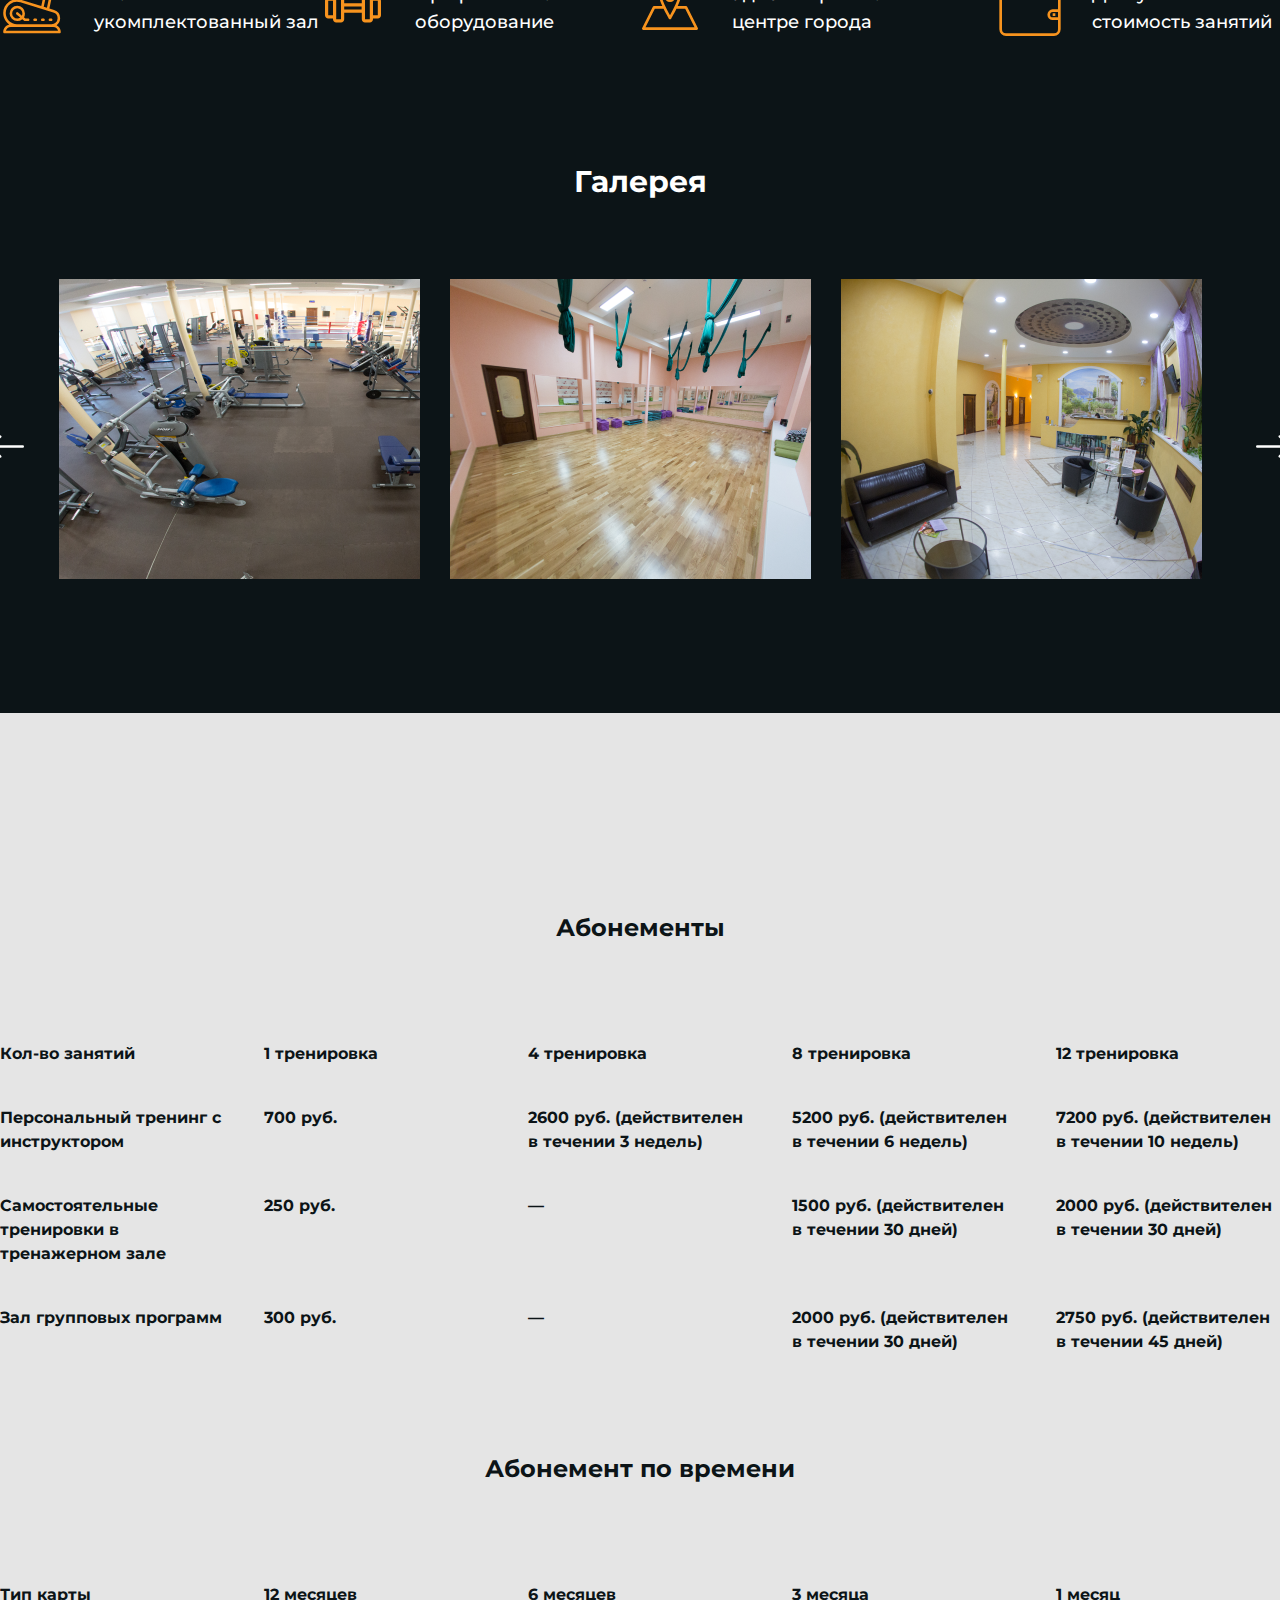
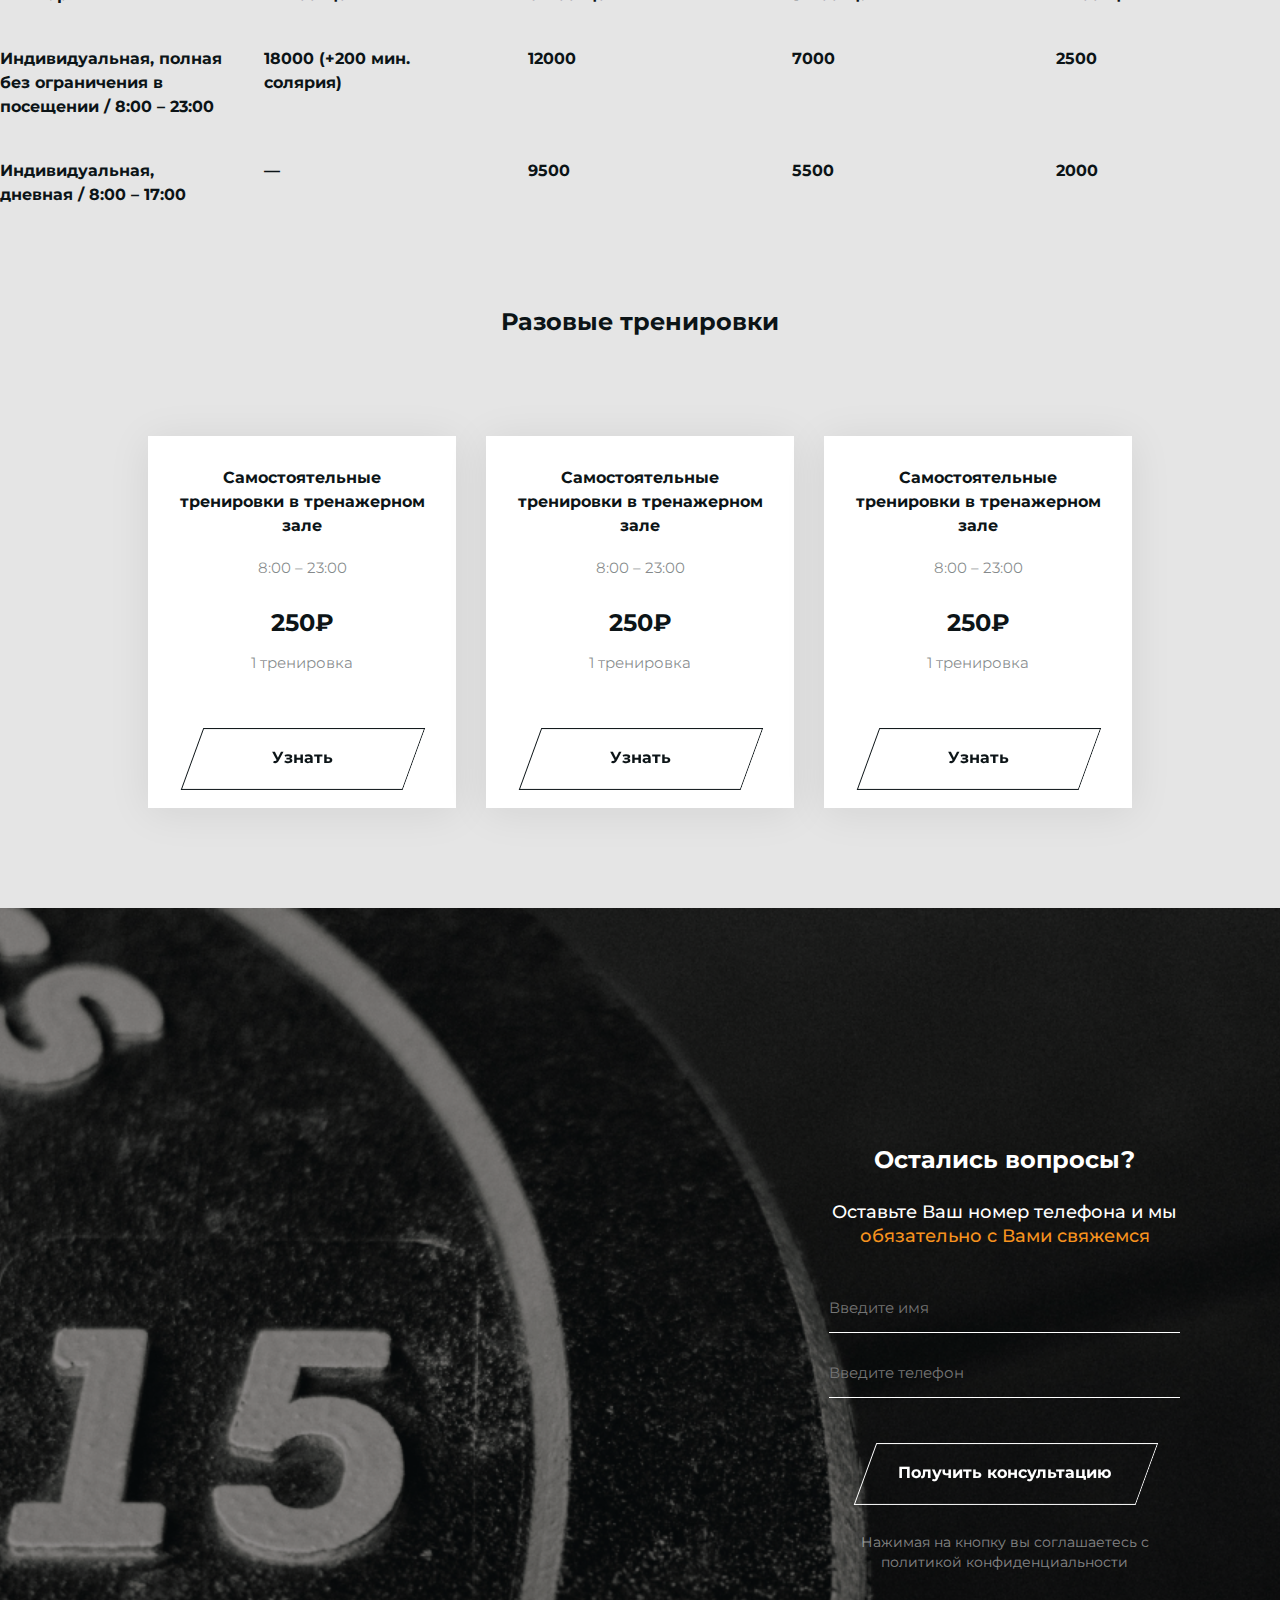
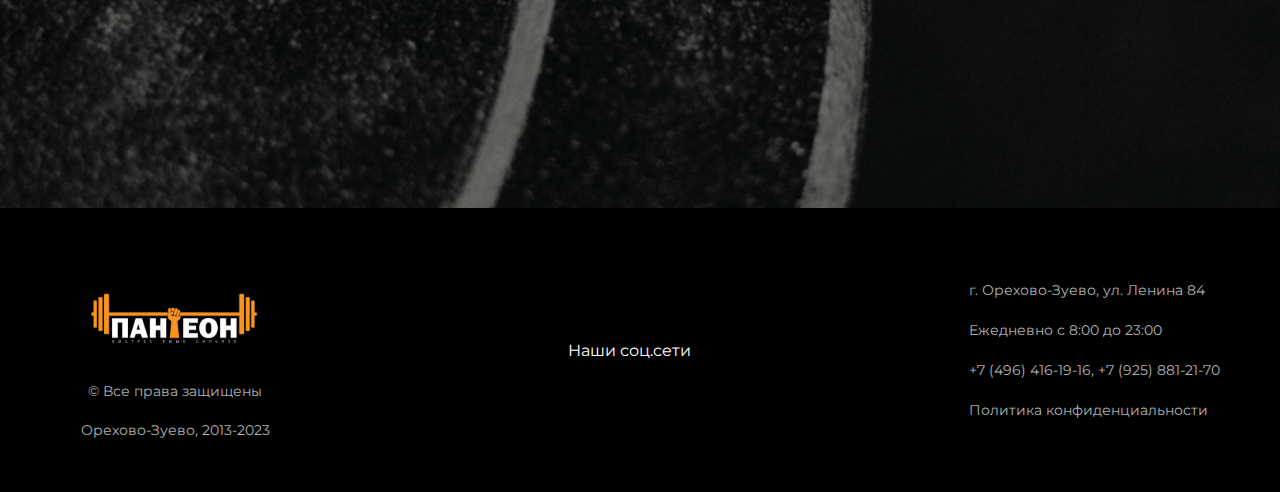
==== commit f9cdbe2c: "картинки" ====
--- a/public/index.html
+++ b/public/index.html
@@ -1 +1 @@
-<!DOCTYPE html><html lang="en"><head><meta charset="UTF-8"><meta http-equiv="X-UA-Compatible" content="IE=edge"><meta name="viewport" content="width=device-width,initial-scale=1"><link rel="preconnect" href="https://fonts.googleapis.com"><link rel="preconnect" href="https://fonts.gstatic.com" crossorigin><link href="https://fonts.googleapis.com/css2?family=Montserrat:wght@500;600;700&display=swap" rel="stylesheet"><link rel="stylesheet" href="./css/main.min.css"><script src="./js/main.min.js" defer="defer"></script><title>Document</title></head><body><header><div class="container"><nav class="nav"><img src="./img/logo.svg" class="nav__logo"><ul class="nav__links"><li class="nav__links__link"><a href="">О нас</a></li><li class="nav__links__link"><a href="">Галерея</a></li><li class="nav__links__link"><a href="">Абонементы</a></li><li class="nav__links__link"><a href="">Тренеры</a></li><li class="nav__links__link"><a href="">Контакты</a></li></ul><a href="tel:89055625670" class="nav__phone">+7(905)562-56-70</a></nav><div class="header__content"><h1 class="header__content__title">Фитнес клуб Пантеон</h1><p class="header__content__text">Лучше нас только боги</p><a class="header__content__link" href="">Получить консультацию</a></div></div></header><main><div class="container"><section class="about"><div class="about__imgs"><img src="./img/about-1.png" alt=""> <img src="./img/about-2.png" alt=""></div><div class="about__text"><h2 class="about__text__title">Новый образ жизни</h2><p class="about__text__paragraph">Став частью нашей команды, вы сможете изменить привычный ритм жизни и сделать каждый свой день особенным, а формат наших тренировок позволит вам раскрыть потенциал вашего тела на 100%.</p><a href="" class="about__text__link">Получить консультацию</a></div><div class="about__features"><div class="about__features__element"><img src="" alt=""><p>Полностью укомплектованный зал</p></div><div class="about__features__element"><img src="" alt=""><p>Профессиональное оборудование</p></div><div class="about__features__element"><img src="" alt=""><p>Удобное расположение в центре города</p></div><div class="about__features__element"><img src="" alt=""><p>Доступная стоимость занятий</p></div></div></section><section class="gallery"><h2 class="gallery__title">Галерея</h2><div class="gallery__carousel"><button class="gallery__carousel__controll" id="galleryCarouselLeft"></button><div class="gallery__carousel__line"><div class="gallery__carousel__line__element"><img src="./img/gallery__carousel-1.png" alt=""></div><div class="gallery__carousel__line__element"><img src="./img/gallery__carousel-2.png" alt=""></div><div class="gallery__carousel__line__element"><img src="./img/gallery__carousel-3.png" alt=""></div><div class="gallery__carousel__line__element"><img src="./img/gallery__carousel-1.png" alt=""></div><div class="gallery__carousel__line__element"><img src="./img/gallery__carousel-2.png" alt=""></div><div class="gallery__carousel__line__element"><img src="./img/gallery__carousel-3.png" alt=""></div><div class="gallery__carousel__line__element"><img src="./img/gallery__carousel-1.png" alt=""></div><div class="gallery__carousel__line__element"><img src="./img/gallery__carousel-2.png" alt=""></div><div class="gallery__carousel__line__element"><img src="./img/gallery__carousel-3.png" alt=""></div></div><button class="gallery__carousel__controll" id="galleryCarouselRight"></button></div></section></div><section class="subscriptions"><div class="container"><div class="subscriptions__content"><h2 class="subscriptions__content__title">Абонементы</h2><div class="subscriptions__content__prices"><p>Кол-во занятий</p><p>1 тренировка</p><p>4 тренировка</p><p>8 тренировка</p><p>12 тренировка</p><p>Персональный тренинг с инструктором</p><p>700 руб.</p><p>2600 руб. (действителен в течении 3 недель)</p><p>5200 руб. (действителен в течении 6 недель)</p><p>7200 руб. (действителен в течении 10 недель)</p><p>Самостоятельные тренировки в тренажерном зале</p><p>250 руб.</p><p>—</p><p>1500 руб. (действителен в течении 30 дней)</p><p>2000 руб. (действителен в течении 30 дней)</p><p>Зал групповых программ</p><p>300 руб.</p><p>—</p><p>2000 руб. (действителен в течении 30 дней)</p><p>2750 руб. (действителен в течении 45 дней)</p></div><h2 class="subscriptions__content__title">Абонемент по времени</h2><div class="subscriptions__content__prices"><p>Тип карты</p><p>12 месяцев</p><p>6 месяцев</p><p>3 месяца</p><p>1 месяц</p><p>Индивидуальная, полная без ограничения в посещении / 8:00 – 23:00</p><p>18000 (+200 мин. солярия)</p><p>12000</p><p>7000</p><p>2500</p><p>Индивидуальная, дневная / 8:00 – 17:00</p><p>—</p><p>9500</p><p>5500</p><p>2000</p></div><h2 class="subscriptions__content__title">Разовые тренировки</h2><div class="subscriptions__content__cards"><div class="subscriptions__content__cards__element"><h3>Самостоятельные тренировки в тренажерном зале</h3><span>8:00 – 23:00</span> <img src="" alt=""><p>250₽</p><span>1 тренировка</span> <a href="">Узнать</a></div><div class="subscriptions__content__cards__element"><h3>Самостоятельные тренировки в тренажерном зале</h3><span>8:00 – 23:00</span> <img src="" alt=""><p>250₽</p><span>1 тренировка</span> <a href="">Узнать</a></div><div class="subscriptions__content__cards__element"><h3>Самостоятельные тренировки в тренажерном зале</h3><span>8:00 – 23:00</span> <img src="" alt=""><p>250₽</p><span>1 тренировка</span> <a href="">Узнать</a></div></div></div></div></section><section class="contact"><div class="contact__content"><h2 class="contact__content__title">Остались вопросы?</h2><p class="contact__content__text">Оставьте Ваш номер телефона и мы <span>обязательно с Вами свяжемся</span></p><form class="contact__content__form"><input type="text" class="contact__content__form__input" placeholder="Введите имя"> <input type="text" class="contact__content__form__input" placeholder="Введите телефон"> <button type="submit">Получить консультацию</button></form><span class="contact__content__policy">Нажимая на кнопку вы соглашаетесь с политикой конфиденциальности</span></div></section></main><footer class="footer"><div class="footer__logo"><img src="./img/logo.svg" alt=""><p class="footer__logo__copyright">© Все права защищены</p><p class="footer__logo__adress">Орехово-Зуево, 2013-2023</p></div><div class="footer__social"><p>Наши соц.сети</p><a href="" class="footer__social__insta"></a> <a href="" class="footer__social__vk"></a></div><div class="footer__adress"><p class="footer__adress__element">г. Орехово-Зуево, ул. Ленина 84</p><p class="footer__adress__element">Ежедневно с 8:00 до 23:00</p><p class="footer__adress__element">+7 (496) 416-19-16, +7 (925) 881-21-70</p><p class="footer__adress__element">Политика конфиденциальности</p></div></footer></body></html>+<!DOCTYPE html><html lang="en"><head><meta charset="UTF-8"><meta http-equiv="X-UA-Compatible" content="IE=edge"><meta name="viewport" content="width=device-width,initial-scale=1"><link rel="preconnect" href="https://fonts.googleapis.com"><link rel="preconnect" href="https://fonts.gstatic.com" crossorigin><link href="https://fonts.googleapis.com/css2?family=Montserrat:wght@500;600;700&display=swap" rel="stylesheet"><link rel="stylesheet" href="./css/main.min.css"><script src="./js/main.min.js" defer="defer"></script><title>Document</title></head><body><header><div class="container"><nav class="nav"><img src="./img/logo.svg" class="nav__logo"><ul class="nav__links"><li class="nav__links__link"><a href="">О нас</a></li><li class="nav__links__link"><a href="">Галерея</a></li><li class="nav__links__link"><a href="">Абонементы</a></li><li class="nav__links__link"><a href="">Тренеры</a></li><li class="nav__links__link"><a href="">Контакты</a></li></ul><a href="tel:89055625670" class="nav__phone">+7(905)562-56-70</a></nav><div class="header__content"><h1 class="header__content__title">Фитнес клуб Пантеон</h1><p class="header__content__text">Лучше нас только боги</p><a class="header__content__link" href="">Получить консультацию</a></div></div></header><main><div class="container"><section class="about"><div class="about__imgs"><img src="./img/about-1.png" alt=""> <img src="./img/about-2.png" alt=""></div><div class="about__text"><h2 class="about__text__title">Новый образ жизни</h2><p class="about__text__paragraph">Став частью нашей команды, вы сможете изменить привычный ритм жизни и сделать каждый свой день особенным, а формат наших тренировок позволит вам раскрыть потенциал вашего тела на 100%.</p><a href="" class="about__text__link">Получить консультацию</a></div><div class="about__features"><div class="about__features__element"><img src="./img/stationary-bike.svg" alt=""><p>Полностью укомплектованный зал</p></div><div class="about__features__element"><img src="./img/dumbbell.svg" alt=""><p>Профессиональное оборудование</p></div><div class="about__features__element"><img src="./img/location.svg" alt=""><p>Удобное расположение в центре города</p></div><div class="about__features__element"><img src="./img/wallet.svg" alt=""><p>Доступная стоимость занятий</p></div></div></section><section class="gallery"><h2 class="gallery__title">Галерея</h2><div class="gallery__carousel"><button class="gallery__carousel__controll" id="galleryCarouselLeft"></button><div class="gallery__carousel__line"><div class="gallery__carousel__line__element"><img src="./img/gallery__carousel-1.png" alt=""></div><div class="gallery__carousel__line__element"><img src="./img/gallery__carousel-2.png" alt=""></div><div class="gallery__carousel__line__element"><img src="./img/gallery__carousel-3.png" alt=""></div><div class="gallery__carousel__line__element"><img src="./img/gallery__carousel-1.png" alt=""></div><div class="gallery__carousel__line__element"><img src="./img/gallery__carousel-2.png" alt=""></div><div class="gallery__carousel__line__element"><img src="./img/gallery__carousel-3.png" alt=""></div><div class="gallery__carousel__line__element"><img src="./img/gallery__carousel-1.png" alt=""></div><div class="gallery__carousel__line__element"><img src="./img/gallery__carousel-2.png" alt=""></div><div class="gallery__carousel__line__element"><img src="./img/gallery__carousel-3.png" alt=""></div></div><button class="gallery__carousel__controll" id="galleryCarouselRight"></button></div></section></div><section class="subscriptions"><div class="container"><div class="subscriptions__content"><h2 class="subscriptions__content__title">Абонементы</h2><div class="subscriptions__content__prices"><p>Кол-во занятий</p><p>1 тренировка</p><p>4 тренировка</p><p>8 тренировка</p><p>12 тренировка</p><p>Персональный тренинг с инструктором</p><p>700 руб.</p><p>2600 руб. (действителен в течении 3 недель)</p><p>5200 руб. (действителен в течении 6 недель)</p><p>7200 руб. (действителен в течении 10 недель)</p><p>Самостоятельные тренировки в тренажерном зале</p><p>250 руб.</p><p>—</p><p>1500 руб. (действителен в течении 30 дней)</p><p>2000 руб. (действителен в течении 30 дней)</p><p>Зал групповых программ</p><p>300 руб.</p><p>—</p><p>2000 руб. (действителен в течении 30 дней)</p><p>2750 руб. (действителен в течении 45 дней)</p></div><h2 class="subscriptions__content__title">Абонемент по времени</h2><div class="subscriptions__content__prices"><p>Тип карты</p><p>12 месяцев</p><p>6 месяцев</p><p>3 месяца</p><p>1 месяц</p><p>Индивидуальная, полная без ограничения в посещении / 8:00 – 23:00</p><p>18000 (+200 мин. солярия)</p><p>12000</p><p>7000</p><p>2500</p><p>Индивидуальная, дневная / 8:00 – 17:00</p><p>—</p><p>9500</p><p>5500</p><p>2000</p></div><h2 class="subscriptions__content__title">Разовые тренировки</h2><div class="subscriptions__content__cards"><div class="subscriptions__content__cards__element"><h3>Самостоятельные тренировки в тренажерном зале</h3><span>8:00 – 23:00</span> <img src="" alt=""><p>250₽</p><span>1 тренировка</span> <a href="">Узнать</a></div><div class="subscriptions__content__cards__element"><h3>Самостоятельные тренировки в тренажерном зале</h3><span>8:00 – 23:00</span> <img src="" alt=""><p>250₽</p><span>1 тренировка</span> <a href="">Узнать</a></div><div class="subscriptions__content__cards__element"><h3>Самостоятельные тренировки в тренажерном зале</h3><span>8:00 – 23:00</span> <img src="" alt=""><p>250₽</p><span>1 тренировка</span> <a href="">Узнать</a></div></div></div></div></section><section class="contact"><div class="contact__content"><h2 class="contact__content__title">Остались вопросы?</h2><p class="contact__content__text">Оставьте Ваш номер телефона и мы <span>обязательно с Вами свяжемся</span></p><form class="contact__content__form"><input type="text" class="contact__content__form__input" placeholder="Введите имя"> <input type="text" class="contact__content__form__input" placeholder="Введите телефон"> <button type="submit">Получить консультацию</button></form><span class="contact__content__policy">Нажимая на кнопку вы соглашаетесь с политикой конфиденциальности</span></div></section></main><footer class="footer"><div class="footer__logo"><img src="./img/logo.svg" alt=""><p class="footer__logo__copyright">© Все права защищены</p><p class="footer__logo__adress">Орехово-Зуево, 2013-2023</p></div><div class="footer__social"><p>Наши соц.сети</p><a href="" class="footer__social__insta"></a> <a href="" class="footer__social__vk"></a></div><div class="footer__adress"><p class="footer__adress__element">г. Орехово-Зуево, ул. Ленина 84</p><p class="footer__adress__element">Ежедневно с 8:00 до 23:00</p><p class="footer__adress__element">+7 (496) 416-19-16, +7 (925) 881-21-70</p><p class="footer__adress__element">Политика конфиденциальности</p></div></footer></body></html>--- a/public/css/main.min.css
+++ b/public/css/main.min.css
@@ -1 +1 @@
-*{margin:0;padding:0;box-sizing:border-box;font-family:"Montserrat",sans-serif;color:#fff}ul{list-style:none}a{text-decoration:none}header{background:url(../img/bg.png) no-repeat;background-size:cover;height:100vh}main{background:#0c1417;padding-top:100px}footer{background:#000}.container{max-width:1440px;margin:0 auto}.nav,.nav__links{display:flex;justify-content:space-between;align-items:center}.nav{padding-top:55px;margin-bottom:255px}.nav__links{list-style:none}.nav__links__link a,.nav__phone{font-weight:600;font-size:16px;line-height:20px;transition:.4s}.nav__links__link a:hover{color:#f7931e}.nav__links__link:not(:last-child){margin-right:80px}.nav__phone:hover{color:#f7931e}.header__content{display:flex;justify-content:space-between;align-items:center;flex-direction:column;position:relative}.header__content__title{font-weight:700;font-size:64px;line-height:68px;margin-bottom:35px}.header__content__text{font-weight:500;font-size:28px;line-height:34px;margin-bottom:55px}.header__content__link{font-weight:700;font-size:16px;position:relative;display:inline-block;transform-style:preserve-3d}.about__text__link:hover::after,.contact__content__form button:hover::after,.header__content__link:hover::after,.subscriptions__content__cards__element a:hover::after{background:#f7931e;border:1px solid #f7931e}.about__text__link::after,.contact__content__form button::after,.header__content__link::after{transition:.4s;position:absolute;content:"";height:60px;width:280px;left:-33px;top:-20px;border:1px solid #fff;transform:translateZ(-1px) skew(-20deg)}.about{display:grid;grid-template-columns:repeat(2,1fr)}.about__imgs{display:flex;justify-content:space-between;align-items:center;margin-right:76px}.about__imgs img:nth-child(2){margin-top:40px}.about__text{display:flex;align-items:flex-start;flex-direction:column;margin-top:72px}.about__text__title{font-weight:700;font-size:30px;margin-bottom:50px}.about__text__paragraph{font-weight:400;font-size:16px;line-height:26px;margin-bottom:60px}.about__text__link{font-weight:700;font-size:16px;position:relative;display:inline-block;transform-style:preserve-3d;margin-left:45px}.about__features{margin-top:104px;grid-column-start:1;grid-column-end:3;margin-bottom:125px}.about__features,.about__features__element,.gallery{display:flex;justify-content:space-between;align-items:center}.about__features__element p{font-weight:500;font-size:18px;line-height:28px}.gallery{justify-content:center;flex-direction:column}.gallery__title{font-weight:700;font-size:30px;line-height:34px;margin-bottom:80px}.gallery__carousel{display:flex;justify-content:space-between;align-items:center;position:relative}.gallery__carousel__controll{width:35px;height:25px;cursor:pointer;background:url(../img/vector.svg) no-repeat center;border:0;outline:0;position:absolute}.gallery__carousel__controll:hover{fill:#f7931e}.gallery__carousel__controll:first-child{left:-70px}.gallery__carousel__controll:last-child{right:-70px;transform:rotate(180deg)}.gallery__carousel__line{display:flex;overflow-y:hidden;scroll-behavior:smooth;cursor:pointer;padding-bottom:30px;width:1162px}.gallery__carousel__line.dragging{cursor:grab;scroll-behavior:auto}.gallery__carousel__line.dragging div{pointer-events:none}.gallery__carousel__line::-webkit-scrollbar{width:10px}.gallery__carousel__line::-webkit-scrollbar-track{background:#fff;border:4px solid #0c1417}.gallery__carousel__line::-webkit-scrollbar-thumb{background:#f7931e}.gallery__carousel__line__element{width:33.3333333333%}.gallery__carousel__line__element:not(:last-child),.subscriptions__content__cards__element:not(:last-child){margin-right:30px}.subscriptions{background:#e5e5e5;padding:100px 0;margin:100px 0 0}.subscriptions__content{display:flex;justify-content:space-between;align-items:center;flex-direction:column}.subscriptions__content__title{color:#0c1417;margin:100px 0}.subscriptions__content__prices{display:grid;grid-template-columns:repeat(5,1fr);width:100%;grid-gap:40px}.subscriptions__content__cards__element h3,.subscriptions__content__prices p{font-weight:700;font-size:16px;line-height:24px;color:#0c1417}.subscriptions__content__cards,.subscriptions__content__cards__element{display:flex;justify-content:space-between;align-items:center}.subscriptions__content__cards__element{box-shadow:0 4px 40px rgba(0,0,0,.08);background:#fff;flex-direction:column;padding:30px 21px;text-align:center;width:308px;height:372px}.subscriptions__content__cards__element h3{margin-bottom:20px}.subscriptions__content__cards__element span{color:#0c1417;margin-bottom:30px;font-weight:400;font-size:15px;line-height:20px;text-align:center;color:rgba(12,20,23,.5)}.subscriptions__content__cards__element p{color:#0c1417;margin-bottom:15px;font-weight:700;font-size:24px;line-height:30px}.subscriptions__content__cards__element a{font-weight:700;font-size:16px;position:relative;display:inline-block;transform-style:preserve-3d;color:#0c1417;margin:45px 124px 43px}.subscriptions__content__cards__element a::after{transition:.4s;position:absolute;content:"";height:60px;width:220px;left:-80px;top:-20px;border:1px solid #0c1417;transform:translateZ(-1px) skew(-20deg)}.contact,.contact__content{display:flex;flex-direction:column}.contact{background:url(../img/bg-contact.png) no-repeat center;background-size:cover;width:100%;height:100vh;align-items:flex-end;justify-content:center}.contact__content{justify-content:space-between;align-items:center;width:351px;text-align:center;margin-right:100px}.contact__content__title{font-weight:700;font-size:24px;line-height:30px;margin-bottom:25px}.contact__content__text{font-weight:500;font-size:18px;line-height:24px;margin-bottom:35px}.contact__content__text span{color:#f7931e}.contact__content__form{display:flex;justify-content:space-between;align-items:center;flex-direction:column}.contact__content__form input{background:inherit;border:0;outline:0;padding:15px 0;border-bottom:1px solid #fff;width:351px;font-size:15px}.contact__content__form input:not(:last-child){margin-bottom:15px}.contact__content__form button{background:inherit;font-weight:700;font-size:16px;position:relative;display:inline-block;transform-style:preserve-3d;margin:50px 0;outline:0;border:0;cursor:pointer}.contact__content__policy{font-weight:400;font-size:14px;line-height:20px;color:rgba(255,255,255,.5)}.footer,.footer__logo{display:flex;justify-content:space-between;align-items:center}.footer{padding:50px 60px}.footer__logo{flex-direction:column}.footer__logo__adress,.footer__logo__copyright{font-weight:400;font-size:14px;color:rgba(255,255,255,.7)}.footer__logo__copyright{line-height:22px;margin:16px 0}.footer__logo__adress{line-height:24px}.footer__adress{display:flex;justify-content:space-between;align-items:flex-start;flex-direction:column}.footer__adress__element{font-weight:400;font-size:14px;line-height:24px;color:rgba(255,255,255,.7)}.footer__adress__element:not(:last-child){margin-bottom:16px}@media (max-width:768px){.container{max-width:768px}.gallery__carousel__line{width:768px}.gallery__carousel__line__element{width:50%}.subscriptions__content__prices{overflow-x:scroll}}@media (max-width:320px){.container{max-width:320px}.gallery__carousel__line__element{width:100%}}+*{margin:0;padding:0;box-sizing:border-box;font-family:"Montserrat",sans-serif;color:#fff}ul{list-style:none}a{text-decoration:none}header{background:url(../img/bg.png) no-repeat;background-size:cover;height:100vh}main{background:#0c1417;padding-top:100px}footer{background:#000}.container{max-width:1440px;margin:0 auto}.nav,.nav__links{display:flex;justify-content:space-between;align-items:center}.nav{padding-top:55px;margin-bottom:255px}.nav__links{list-style:none}.nav__links__link a,.nav__phone{font-weight:600;font-size:16px;line-height:20px;transition:.4s}.nav__links__link a:hover{color:#f7931e}.nav__links__link:not(:last-child){margin-right:80px}.nav__phone:hover{color:#f7931e}.header__content{display:flex;justify-content:space-between;align-items:center;flex-direction:column;position:relative}.header__content__title{font-weight:700;font-size:64px;line-height:68px;margin-bottom:35px}.header__content__text{font-weight:500;font-size:28px;line-height:34px;margin-bottom:55px}.header__content__link{font-weight:700;font-size:16px;position:relative;display:inline-block;transform-style:preserve-3d}.about__text__link:hover::after,.contact__content__form button:hover::after,.header__content__link:hover::after,.subscriptions__content__cards__element a:hover::after{background:#f7931e;border:1px solid #f7931e}.about__text__link::after,.contact__content__form button::after,.header__content__link::after{transition:.4s;position:absolute;content:"";height:60px;width:280px;left:-33px;top:-20px;border:1px solid #fff;transform:translateZ(-1px) skew(-20deg)}.about{display:grid;grid-template-columns:repeat(2,1fr)}.about__imgs{display:flex;justify-content:space-between;align-items:center;margin-right:76px}.about__imgs img:nth-child(2){margin-top:40px}.about__text{display:flex;align-items:flex-start;flex-direction:column;margin-top:72px}.about__text__title{font-weight:700;font-size:30px;margin-bottom:50px}.about__text__paragraph{font-weight:400;font-size:16px;line-height:26px;margin-bottom:60px}.about__text__link{font-weight:700;font-size:16px;position:relative;display:inline-block;transform-style:preserve-3d;margin-left:45px}.about__features{margin-top:104px;grid-column-start:1;grid-column-end:3;margin-bottom:125px}.about__features,.about__features__element,.gallery{display:flex;justify-content:space-between;align-items:center}.about__features__element p{font-weight:500;font-size:18px;line-height:28px;margin-left:30px}.gallery{justify-content:center;flex-direction:column}.gallery__title{font-weight:700;font-size:30px;line-height:34px;margin-bottom:80px}.gallery__carousel{display:flex;justify-content:space-between;align-items:center;position:relative}.gallery__carousel__controll{width:35px;height:25px;cursor:pointer;background:url(../img/vector.svg) no-repeat center;border:0;outline:0;position:absolute}.gallery__carousel__controll:hover{fill:#f7931e}.gallery__carousel__controll:first-child{left:-70px}.gallery__carousel__controll:last-child{right:-70px;transform:rotate(180deg)}.gallery__carousel__line{display:flex;overflow-y:hidden;scroll-behavior:smooth;cursor:pointer;padding-bottom:30px;width:1162px}.gallery__carousel__line.dragging{cursor:grab;scroll-behavior:auto}.gallery__carousel__line.dragging div{pointer-events:none}.gallery__carousel__line::-webkit-scrollbar{width:10px}.gallery__carousel__line::-webkit-scrollbar-track{background:#fff;border:4px solid #0c1417}.gallery__carousel__line::-webkit-scrollbar-thumb{background:#f7931e}.gallery__carousel__line__element{width:33.3333333333%}.gallery__carousel__line__element:not(:last-child),.subscriptions__content__cards__element:not(:last-child){margin-right:30px}.subscriptions{background:#e5e5e5;padding:100px 0;margin:100px 0 0}.subscriptions__content{display:flex;justify-content:space-between;align-items:center;flex-direction:column}.subscriptions__content__title{color:#0c1417;margin:100px 0}.subscriptions__content__prices{display:grid;grid-template-columns:repeat(5,1fr);width:100%;grid-gap:40px}.subscriptions__content__cards__element h3,.subscriptions__content__prices p{font-weight:700;font-size:16px;line-height:24px;color:#0c1417}.subscriptions__content__cards,.subscriptions__content__cards__element{display:flex;justify-content:space-between;align-items:center}.subscriptions__content__cards__element{box-shadow:0 4px 40px rgba(0,0,0,.08);background:#fff;flex-direction:column;padding:30px 21px;text-align:center;width:308px;height:372px}.subscriptions__content__cards__element h3{margin-bottom:20px}.subscriptions__content__cards__element span{color:#0c1417;margin-bottom:30px;font-weight:400;font-size:15px;line-height:20px;text-align:center;color:rgba(12,20,23,.5)}.subscriptions__content__cards__element p{color:#0c1417;margin-bottom:15px;font-weight:700;font-size:24px;line-height:30px}.subscriptions__content__cards__element a{font-weight:700;font-size:16px;position:relative;display:inline-block;transform-style:preserve-3d;color:#0c1417;margin:45px 124px 43px}.subscriptions__content__cards__element a::after{transition:.4s;position:absolute;content:"";height:60px;width:220px;left:-80px;top:-20px;border:1px solid #0c1417;transform:translateZ(-1px) skew(-20deg)}.contact,.contact__content{display:flex;flex-direction:column}.contact{background:url(../img/bg-contact.png) no-repeat center;background-size:cover;width:100%;height:100vh;align-items:flex-end;justify-content:center}.contact__content{justify-content:space-between;align-items:center;width:351px;text-align:center;margin-right:100px}.contact__content__title{font-weight:700;font-size:24px;line-height:30px;margin-bottom:25px}.contact__content__text{font-weight:500;font-size:18px;line-height:24px;margin-bottom:35px}.contact__content__text span{color:#f7931e}.contact__content__form{display:flex;justify-content:space-between;align-items:center;flex-direction:column}.contact__content__form input{background:inherit;border:0;outline:0;padding:15px 0;border-bottom:1px solid #fff;width:351px;font-size:15px}.contact__content__form input:not(:last-child){margin-bottom:15px}.contact__content__form button{background:inherit;font-weight:700;font-size:16px;position:relative;display:inline-block;transform-style:preserve-3d;margin:50px 0;outline:0;border:0;cursor:pointer}.contact__content__policy{font-weight:400;font-size:14px;line-height:20px;color:rgba(255,255,255,.5)}.footer,.footer__logo{display:flex;justify-content:space-between;align-items:center}.footer{padding:50px 60px}.footer__logo{flex-direction:column}.footer__logo__adress,.footer__logo__copyright{font-weight:400;font-size:14px;color:rgba(255,255,255,.7)}.footer__logo__copyright{line-height:22px;margin:16px 0}.footer__logo__adress{line-height:24px}.footer__adress{display:flex;justify-content:space-between;align-items:flex-start;flex-direction:column}.footer__adress__element{font-weight:400;font-size:14px;line-height:24px;color:rgba(255,255,255,.7)}.footer__adress__element:not(:last-child){margin-bottom:16px}@media (max-width:768px){.container{max-width:768px}.gallery__carousel__line{width:768px}.gallery__carousel__line__element{width:50%}.subscriptions__content__prices{overflow-x:scroll}}@media (max-width:320px){.container{max-width:320px}.gallery__carousel__line__element{width:100%}}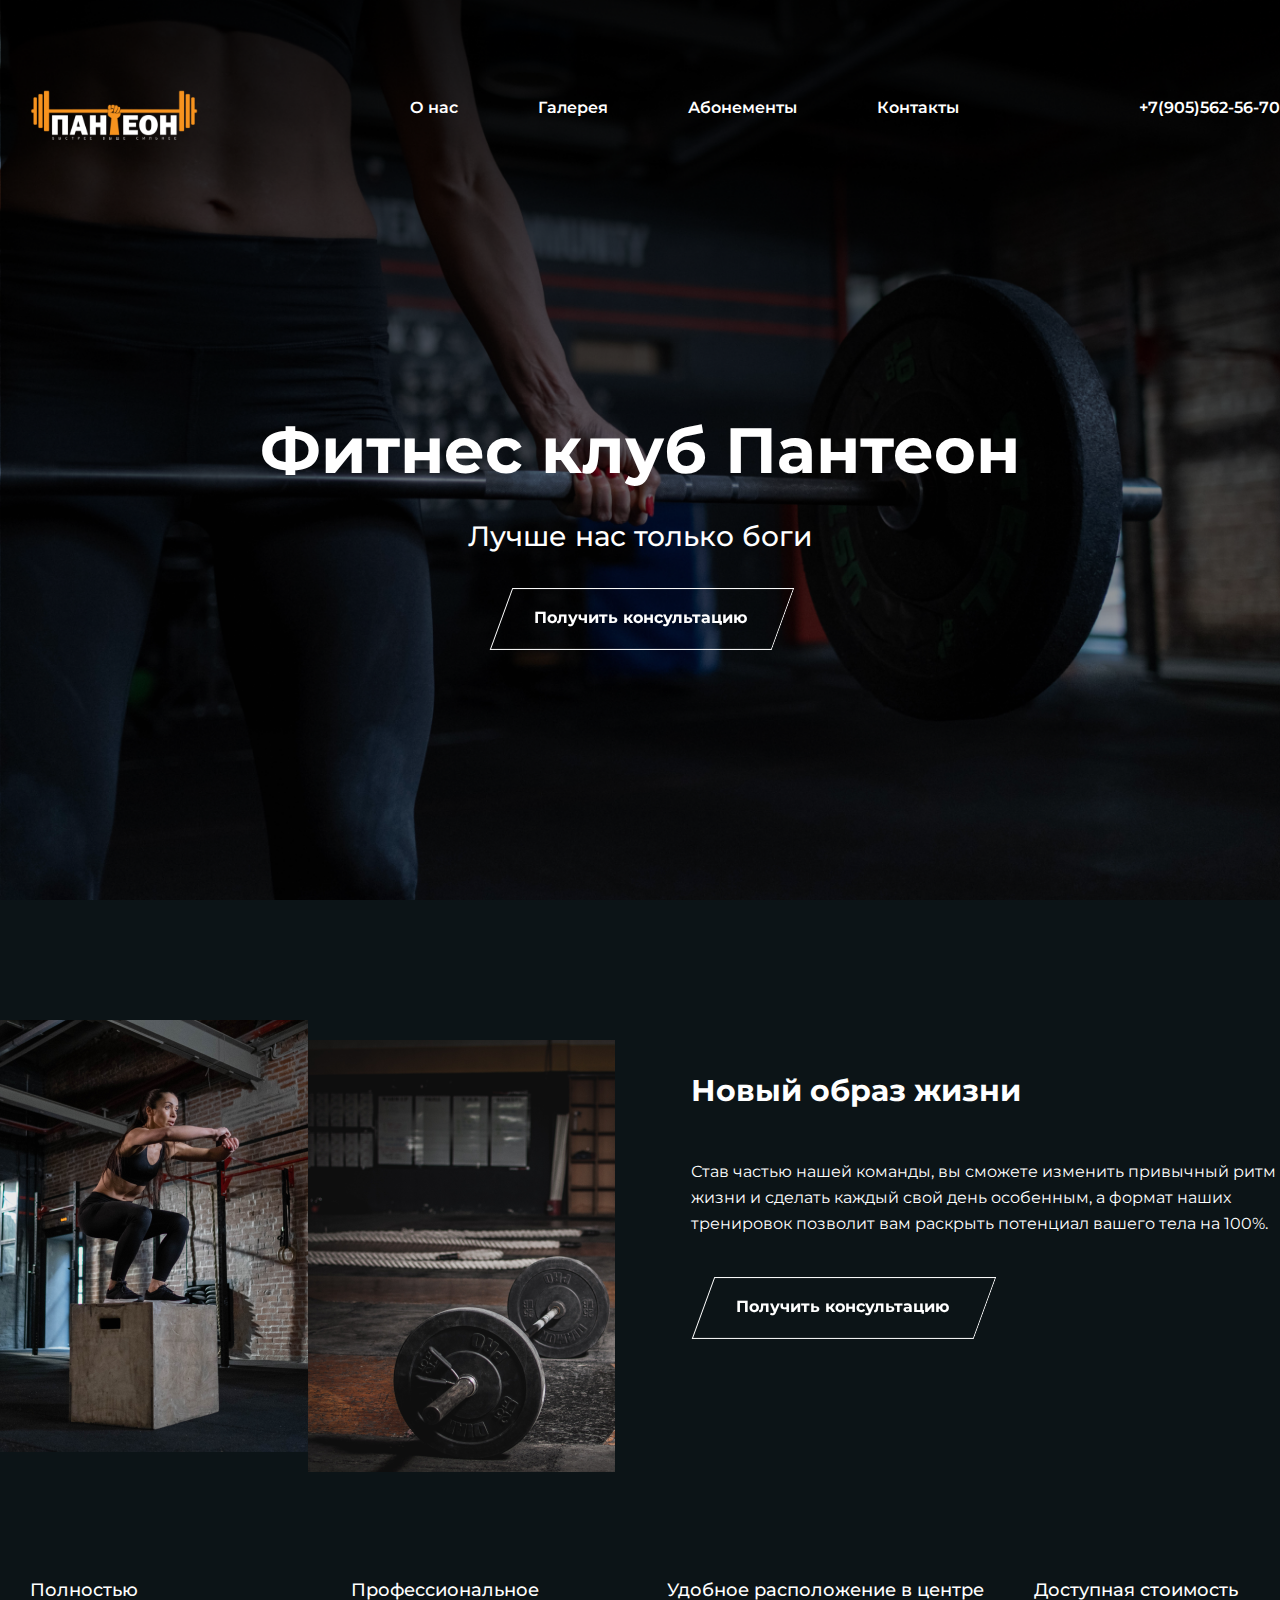
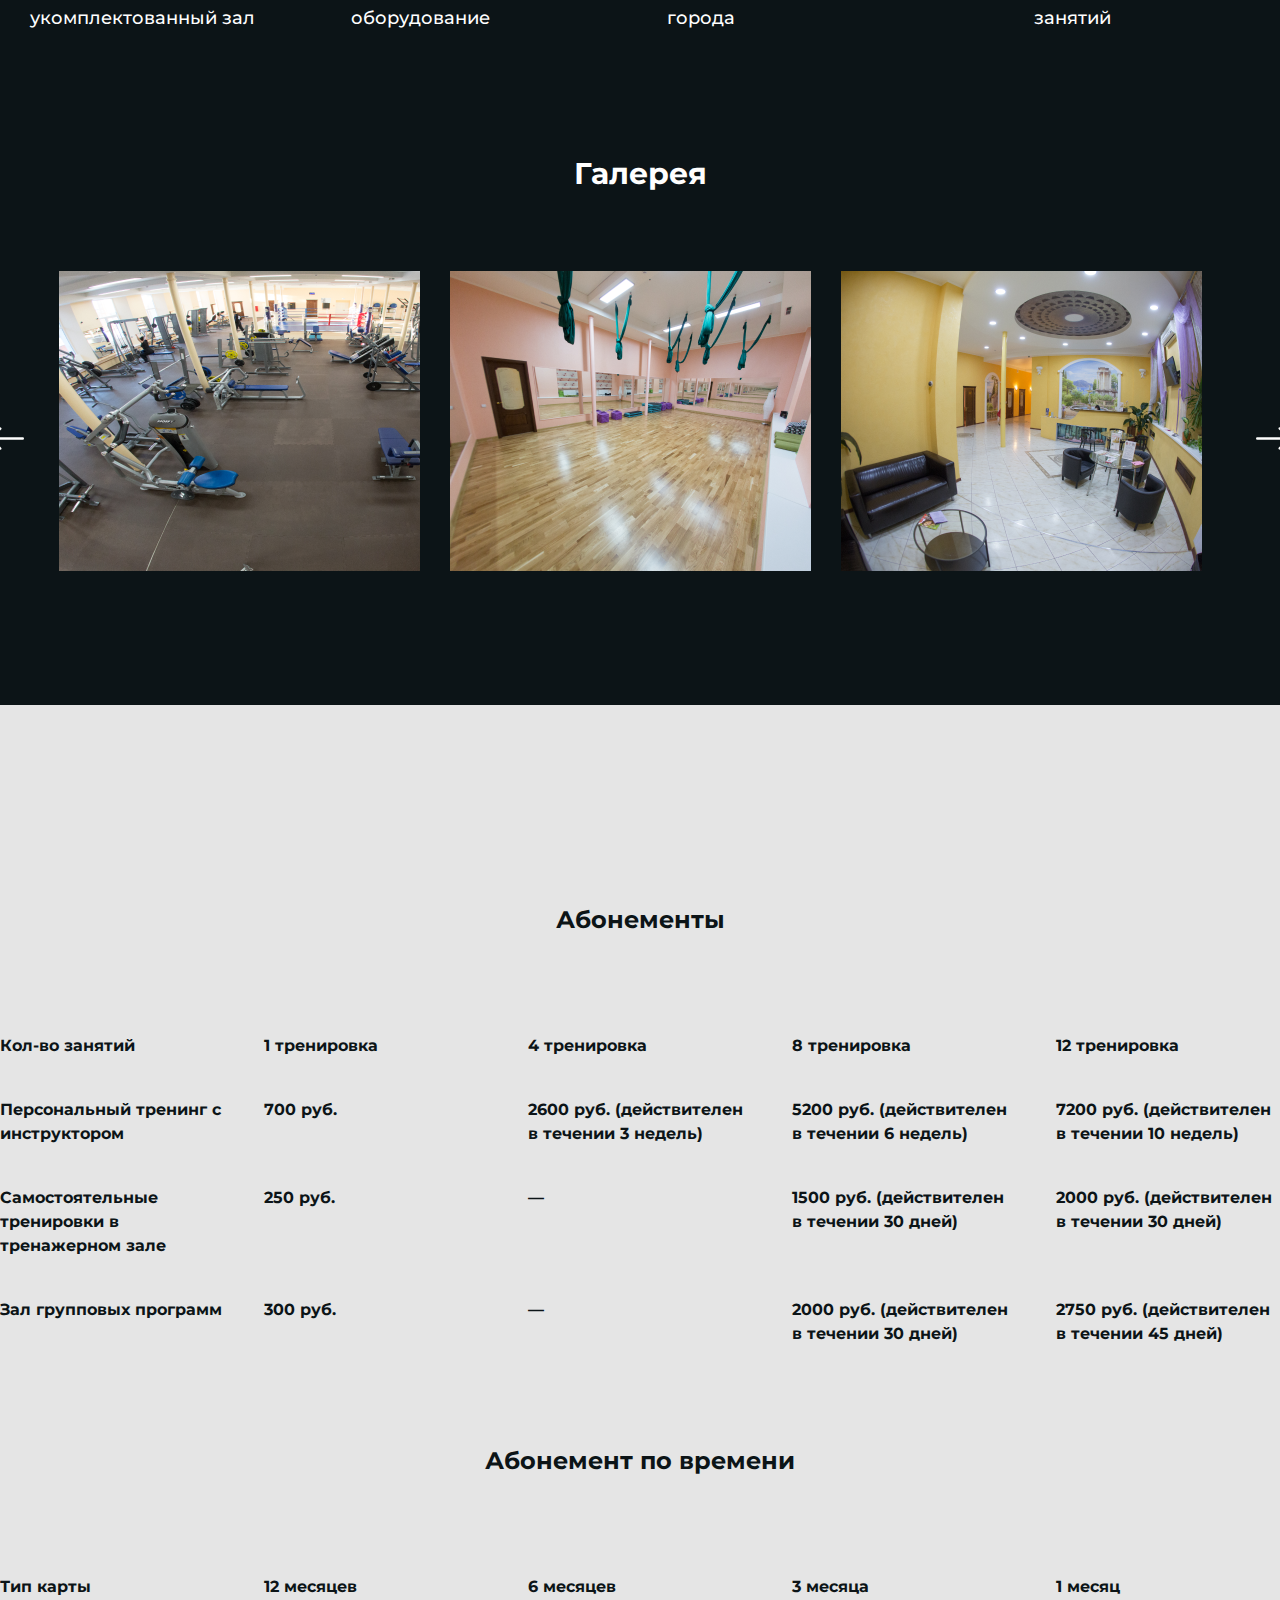
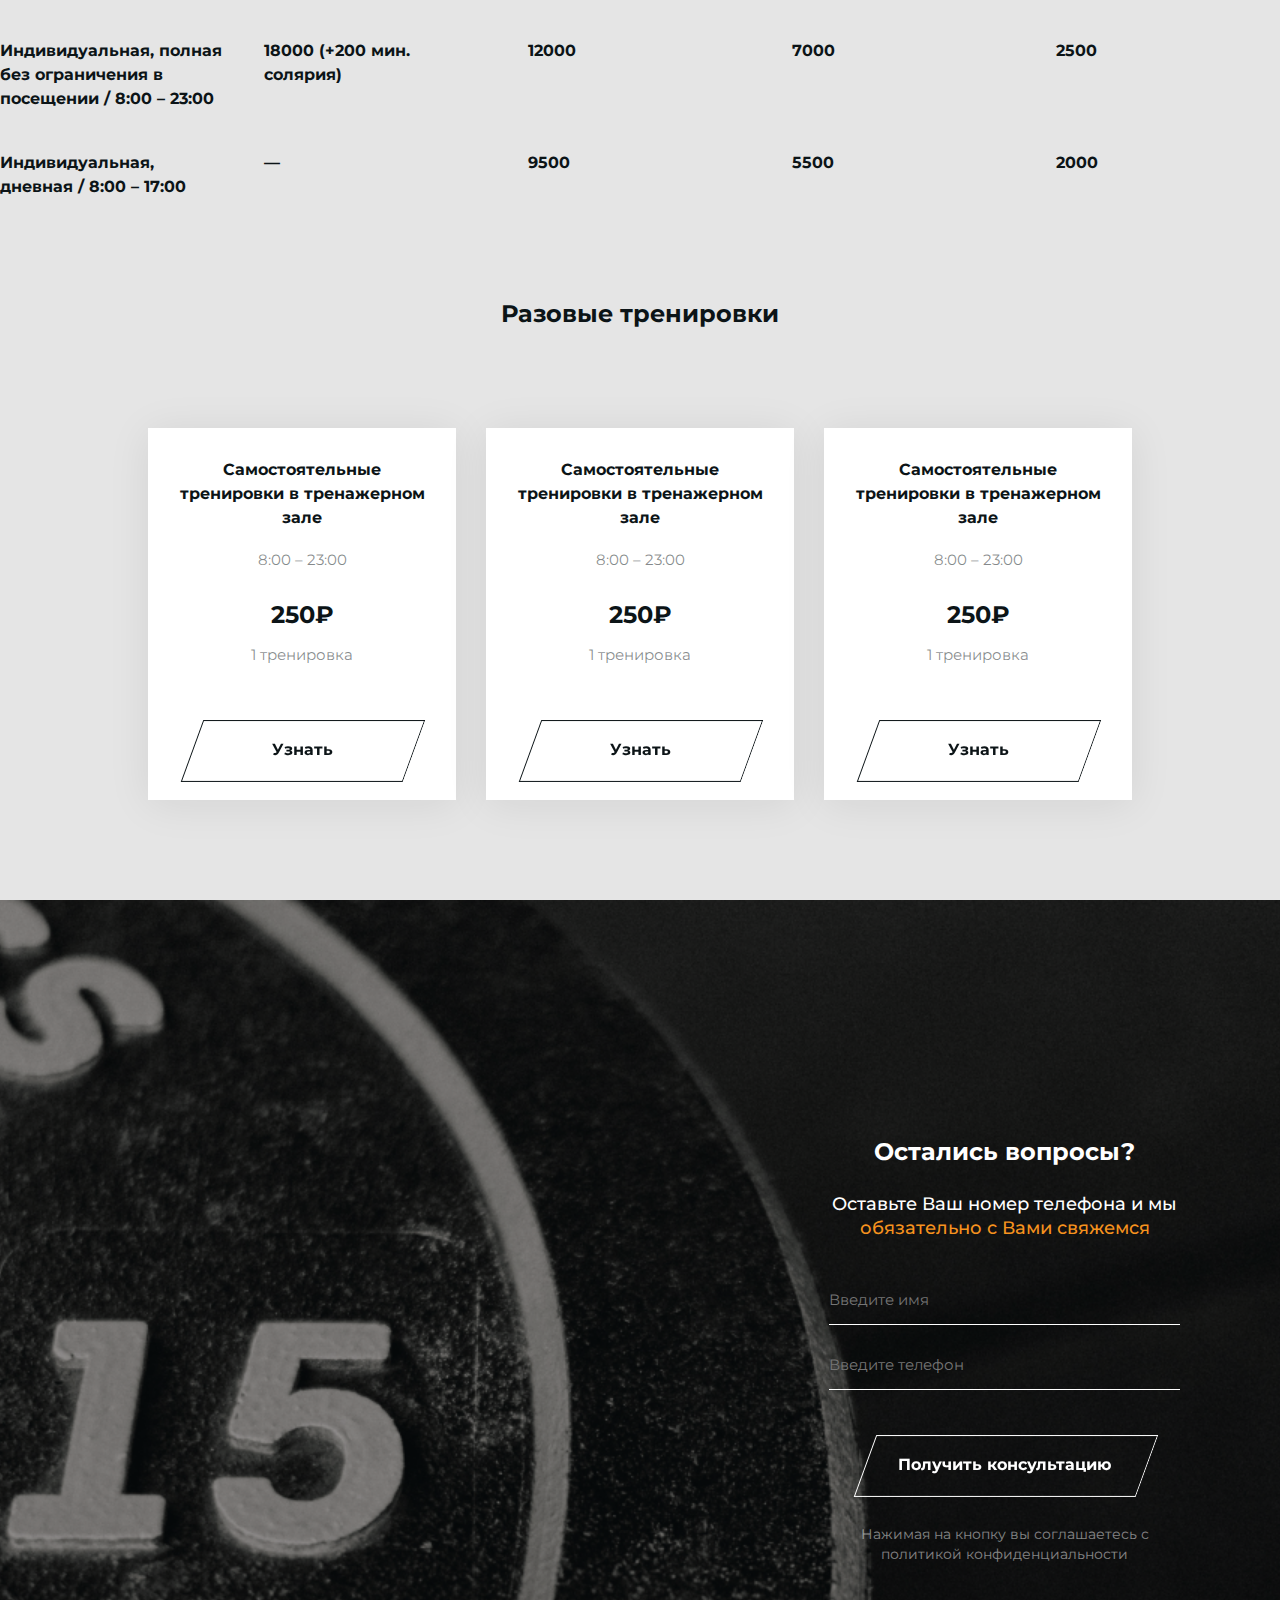
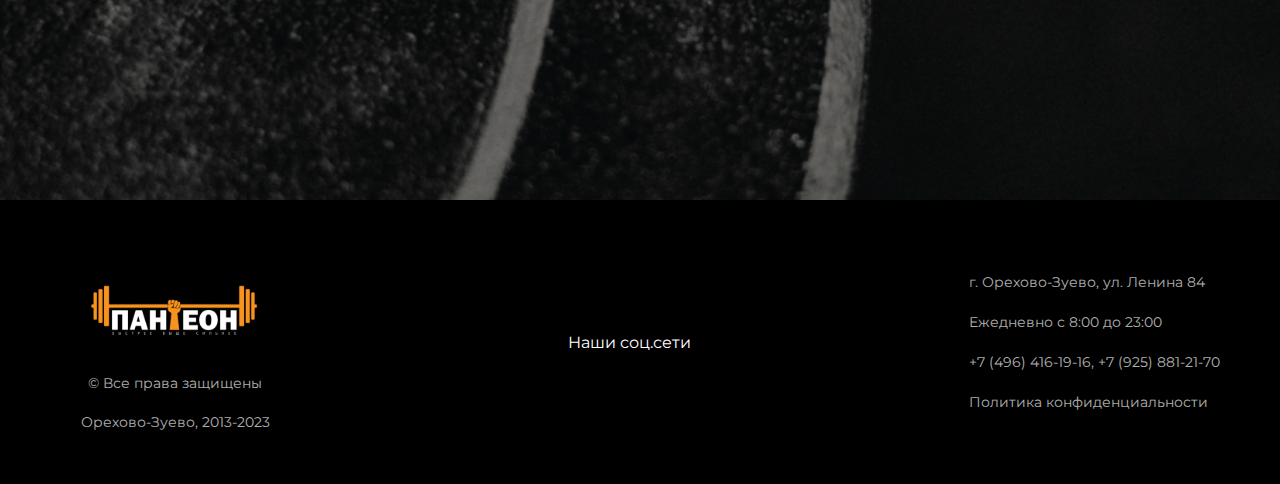
==== commit e87c3368: "итоговый" ====
--- a/public/index.html
+++ b/public/index.html
@@ -1 +1 @@
-<!DOCTYPE html><html lang="en"><head><meta charset="UTF-8"><meta http-equiv="X-UA-Compatible" content="IE=edge"><meta name="viewport" content="width=device-width,initial-scale=1"><link rel="preconnect" href="https://fonts.googleapis.com"><link rel="preconnect" href="https://fonts.gstatic.com" crossorigin><link href="https://fonts.googleapis.com/css2?family=Montserrat:wght@500;600;700&display=swap" rel="stylesheet"><link rel="stylesheet" href="./css/main.min.css"><script src="./js/main.min.js" defer="defer"></script><title>Document</title></head><body><header><div class="container"><nav class="nav"><img src="./img/logo.svg" class="nav__logo"><ul class="nav__links"><li class="nav__links__link"><a href="">О нас</a></li><li class="nav__links__link"><a href="">Галерея</a></li><li class="nav__links__link"><a href="">Абонементы</a></li><li class="nav__links__link"><a href="">Тренеры</a></li><li class="nav__links__link"><a href="">Контакты</a></li></ul><a href="tel:89055625670" class="nav__phone">+7(905)562-56-70</a></nav><div class="header__content"><h1 class="header__content__title">Фитнес клуб Пантеон</h1><p class="header__content__text">Лучше нас только боги</p><a class="header__content__link" href="">Получить консультацию</a></div></div></header><main><div class="container"><section class="about"><div class="about__imgs"><img src="./img/about-1.png" alt=""> <img src="./img/about-2.png" alt=""></div><div class="about__text"><h2 class="about__text__title">Новый образ жизни</h2><p class="about__text__paragraph">Став частью нашей команды, вы сможете изменить привычный ритм жизни и сделать каждый свой день особенным, а формат наших тренировок позволит вам раскрыть потенциал вашего тела на 100%.</p><a href="" class="about__text__link">Получить консультацию</a></div><div class="about__features"><div class="about__features__element"><img src="./img/stationary-bike.svg" alt=""><p>Полностью укомплектованный зал</p></div><div class="about__features__element"><img src="./img/dumbbell.svg" alt=""><p>Профессиональное оборудование</p></div><div class="about__features__element"><img src="./img/location.svg" alt=""><p>Удобное расположение в центре города</p></div><div class="about__features__element"><img src="./img/wallet.svg" alt=""><p>Доступная стоимость занятий</p></div></div></section><section class="gallery"><h2 class="gallery__title">Галерея</h2><div class="gallery__carousel"><button class="gallery__carousel__controll" id="galleryCarouselLeft"></button><div class="gallery__carousel__line"><div class="gallery__carousel__line__element"><img src="./img/gallery__carousel-1.png" alt=""></div><div class="gallery__carousel__line__element"><img src="./img/gallery__carousel-2.png" alt=""></div><div class="gallery__carousel__line__element"><img src="./img/gallery__carousel-3.png" alt=""></div><div class="gallery__carousel__line__element"><img src="./img/gallery__carousel-1.png" alt=""></div><div class="gallery__carousel__line__element"><img src="./img/gallery__carousel-2.png" alt=""></div><div class="gallery__carousel__line__element"><img src="./img/gallery__carousel-3.png" alt=""></div><div class="gallery__carousel__line__element"><img src="./img/gallery__carousel-1.png" alt=""></div><div class="gallery__carousel__line__element"><img src="./img/gallery__carousel-2.png" alt=""></div><div class="gallery__carousel__line__element"><img src="./img/gallery__carousel-3.png" alt=""></div></div><button class="gallery__carousel__controll" id="galleryCarouselRight"></button></div></section></div><section class="subscriptions"><div class="container"><div class="subscriptions__content"><h2 class="subscriptions__content__title">Абонементы</h2><div class="subscriptions__content__prices"><p>Кол-во занятий</p><p>1 тренировка</p><p>4 тренировка</p><p>8 тренировка</p><p>12 тренировка</p><p>Персональный тренинг с инструктором</p><p>700 руб.</p><p>2600 руб. (действителен в течении 3 недель)</p><p>5200 руб. (действителен в течении 6 недель)</p><p>7200 руб. (действителен в течении 10 недель)</p><p>Самостоятельные тренировки в тренажерном зале</p><p>250 руб.</p><p>—</p><p>1500 руб. (действителен в течении 30 дней)</p><p>2000 руб. (действителен в течении 30 дней)</p><p>Зал групповых программ</p><p>300 руб.</p><p>—</p><p>2000 руб. (действителен в течении 30 дней)</p><p>2750 руб. (действителен в течении 45 дней)</p></div><h2 class="subscriptions__content__title">Абонемент по времени</h2><div class="subscriptions__content__prices"><p>Тип карты</p><p>12 месяцев</p><p>6 месяцев</p><p>3 месяца</p><p>1 месяц</p><p>Индивидуальная, полная без ограничения в посещении / 8:00 – 23:00</p><p>18000 (+200 мин. солярия)</p><p>12000</p><p>7000</p><p>2500</p><p>Индивидуальная, дневная / 8:00 – 17:00</p><p>—</p><p>9500</p><p>5500</p><p>2000</p></div><h2 class="subscriptions__content__title">Разовые тренировки</h2><div class="subscriptions__content__cards"><div class="subscriptions__content__cards__element"><h3>Самостоятельные тренировки в тренажерном зале</h3><span>8:00 – 23:00</span> <img src="" alt=""><p>250₽</p><span>1 тренировка</span> <a href="">Узнать</a></div><div class="subscriptions__content__cards__element"><h3>Самостоятельные тренировки в тренажерном зале</h3><span>8:00 – 23:00</span> <img src="" alt=""><p>250₽</p><span>1 тренировка</span> <a href="">Узнать</a></div><div class="subscriptions__content__cards__element"><h3>Самостоятельные тренировки в тренажерном зале</h3><span>8:00 – 23:00</span> <img src="" alt=""><p>250₽</p><span>1 тренировка</span> <a href="">Узнать</a></div></div></div></div></section><section class="contact"><div class="contact__content"><h2 class="contact__content__title">Остались вопросы?</h2><p class="contact__content__text">Оставьте Ваш номер телефона и мы <span>обязательно с Вами свяжемся</span></p><form class="contact__content__form"><input type="text" class="contact__content__form__input" placeholder="Введите имя"> <input type="text" class="contact__content__form__input" placeholder="Введите телефон"> <button type="submit">Получить консультацию</button></form><span class="contact__content__policy">Нажимая на кнопку вы соглашаетесь с политикой конфиденциальности</span></div></section></main><footer class="footer"><div class="footer__logo"><img src="./img/logo.svg" alt=""><p class="footer__logo__copyright">© Все права защищены</p><p class="footer__logo__adress">Орехово-Зуево, 2013-2023</p></div><div class="footer__social"><p>Наши соц.сети</p><a href="" class="footer__social__insta"></a> <a href="" class="footer__social__vk"></a></div><div class="footer__adress"><p class="footer__adress__element">г. Орехово-Зуево, ул. Ленина 84</p><p class="footer__adress__element">Ежедневно с 8:00 до 23:00</p><p class="footer__adress__element">+7 (496) 416-19-16, +7 (925) 881-21-70</p><p class="footer__adress__element">Политика конфиденциальности</p></div></footer></body></html>+<!DOCTYPE html><html lang="en"><head><meta charset="UTF-8"><meta http-equiv="X-UA-Compatible" content="IE=edge"><meta name="viewport" content="width=device-width,initial-scale=1"><link rel="preconnect" href="https://fonts.googleapis.com"><link rel="preconnect" href="https://fonts.gstatic.com" crossorigin><link href="https://fonts.googleapis.com/css2?family=Montserrat:wght@500;600;700&display=swap" rel="stylesheet"><link rel="stylesheet" href="./css/main.min.css"><script src="./js/main.min.js" defer="defer"></script><title>Document</title></head><body><header><div class="container"><nav class="nav"><img src="./img/logo.svg" class="nav__logo"><ul class="nav__links"><li class="nav__links__link"><a href="">О нас</a></li><li class="nav__links__link"><a href="">Галерея</a></li><li class="nav__links__link"><a href="">Абонементы</a></li><li class="nav__links__link"><a href="">Контакты</a></li></ul><a href="tel:89055625670" class="nav__phone">+7(905)562-56-70</a></nav><div class="header__content"><h1 class="header__content__title">Фитнес клуб Пантеон</h1><p class="header__content__text">Лучше нас только боги</p><a class="header__content__link" href="">Получить консультацию</a></div></div></header><main><div class="container"><section class="about"><div class="about__imgs"><img src="./img/about-1.png" alt=""> <img src="./img/about-2.png" alt=""></div><div class="about__text"><h2 class="about__text__title">Новый образ жизни</h2><p class="about__text__paragraph">Став частью нашей команды, вы сможете изменить привычный ритм жизни и сделать каждый свой день особенным, а формат наших тренировок позволит вам раскрыть потенциал вашего тела на 100%.</p><a href="" class="about__text__link">Получить консультацию</a></div><div class="about__features"><div class="about__features__element"><img src="" alt=""><p>Полностью укомплектованный зал</p></div><div class="about__features__element"><img src="" alt=""><p>Профессиональное оборудование</p></div><div class="about__features__element"><img src="" alt=""><p>Удобное расположение в центре города</p></div><div class="about__features__element"><img src="" alt=""><p>Доступная стоимость занятий</p></div></div></section><section class="gallery"><h2 class="gallery__title">Галерея</h2><div class="gallery__carousel"><button class="gallery__carousel__controll" id="galleryCarouselLeft"></button><div class="gallery__carousel__line"><div class="gallery__carousel__line__element"><img src="./img/gallery__carousel-1.png" alt=""></div><div class="gallery__carousel__line__element"><img src="./img/gallery__carousel-2.png" alt=""></div><div class="gallery__carousel__line__element"><img src="./img/gallery__carousel-3.png" alt=""></div><div class="gallery__carousel__line__element"><img src="./img/gallery__carousel-1.png" alt=""></div><div class="gallery__carousel__line__element"><img src="./img/gallery__carousel-2.png" alt=""></div><div class="gallery__carousel__line__element"><img src="./img/gallery__carousel-3.png" alt=""></div><div class="gallery__carousel__line__element"><img src="./img/gallery__carousel-1.png" alt=""></div><div class="gallery__carousel__line__element"><img src="./img/gallery__carousel-2.png" alt=""></div><div class="gallery__carousel__line__element"><img src="./img/gallery__carousel-3.png" alt=""></div></div><button class="gallery__carousel__controll" id="galleryCarouselRight"></button></div></section></div><section class="subscriptions"><div class="container"><div class="subscriptions__content"><h2 class="subscriptions__content__title">Абонементы</h2><div class="subscriptions__content__prices"><p>Кол-во занятий</p><p>1 тренировка</p><p>4 тренировка</p><p>8 тренировка</p><p>12 тренировка</p><p>Персональный тренинг с инструктором</p><p>700 руб.</p><p>2600 руб. (действителен в течении 3 недель)</p><p>5200 руб. (действителен в течении 6 недель)</p><p>7200 руб. (действителен в течении 10 недель)</p><p>Самостоятельные тренировки в тренажерном зале</p><p>250 руб.</p><p>—</p><p>1500 руб. (действителен в течении 30 дней)</p><p>2000 руб. (действителен в течении 30 дней)</p><p>Зал групповых программ</p><p>300 руб.</p><p>—</p><p>2000 руб. (действителен в течении 30 дней)</p><p>2750 руб. (действителен в течении 45 дней)</p></div><h2 class="subscriptions__content__title">Абонемент по времени</h2><div class="subscriptions__content__prices"><p>Тип карты</p><p>12 месяцев</p><p>6 месяцев</p><p>3 месяца</p><p>1 месяц</p><p>Индивидуальная, полная без ограничения в посещении / 8:00 – 23:00</p><p>18000 (+200 мин. солярия)</p><p>12000</p><p>7000</p><p>2500</p><p>Индивидуальная, дневная / 8:00 – 17:00</p><p>—</p><p>9500</p><p>5500</p><p>2000</p></div><h2 class="subscriptions__content__title">Разовые тренировки</h2><div class="subscriptions__content__cards"><div class="subscriptions__content__cards__element"><h3>Самостоятельные тренировки в тренажерном зале</h3><span>8:00 – 23:00</span> <img src="" alt=""><p>250₽</p><span>1 тренировка</span> <a href="">Узнать</a></div><div class="subscriptions__content__cards__element"><h3>Самостоятельные тренировки в тренажерном зале</h3><span>8:00 – 23:00</span> <img src="" alt=""><p>250₽</p><span>1 тренировка</span> <a href="">Узнать</a></div><div class="subscriptions__content__cards__element"><h3>Самостоятельные тренировки в тренажерном зале</h3><span>8:00 – 23:00</span> <img src="" alt=""><p>250₽</p><span>1 тренировка</span> <a href="">Узнать</a></div></div></div></div></section><section class="contact"><div class="contact__content"><h2 class="contact__content__title">Остались вопросы?</h2><p class="contact__content__text">Оставьте Ваш номер телефона и мы <span>обязательно с Вами свяжемся</span></p><form class="contact__content__form"><input type="text" class="contact__content__form__input" placeholder="Введите имя"> <input type="text" class="contact__content__form__input" placeholder="Введите телефон"> <button type="submit">Получить консультацию</button></form><span class="contact__content__policy">Нажимая на кнопку вы соглашаетесь с политикой конфиденциальности</span></div></section></main><footer class="footer"><div class="footer__logo"><img src="./img/logo.svg" alt=""><p class="footer__logo__copyright">© Все права защищены</p><p class="footer__logo__adress">Орехово-Зуево, 2013-2023</p></div><div class="footer__social"><p>Наши соц.сети</p><a href="" class="footer__social__insta"></a> <a href="" class="footer__social__vk"></a></div><div class="footer__adress"><p class="footer__adress__element">г. Орехово-Зуево, ул. Ленина 84</p><p class="footer__adress__element">Ежедневно с 8:00 до 23:00</p><p class="footer__adress__element">+7 (496) 416-19-16, +7 (925) 881-21-70</p><p class="footer__adress__element">Политика конфиденциальности</p></div></footer></body></html>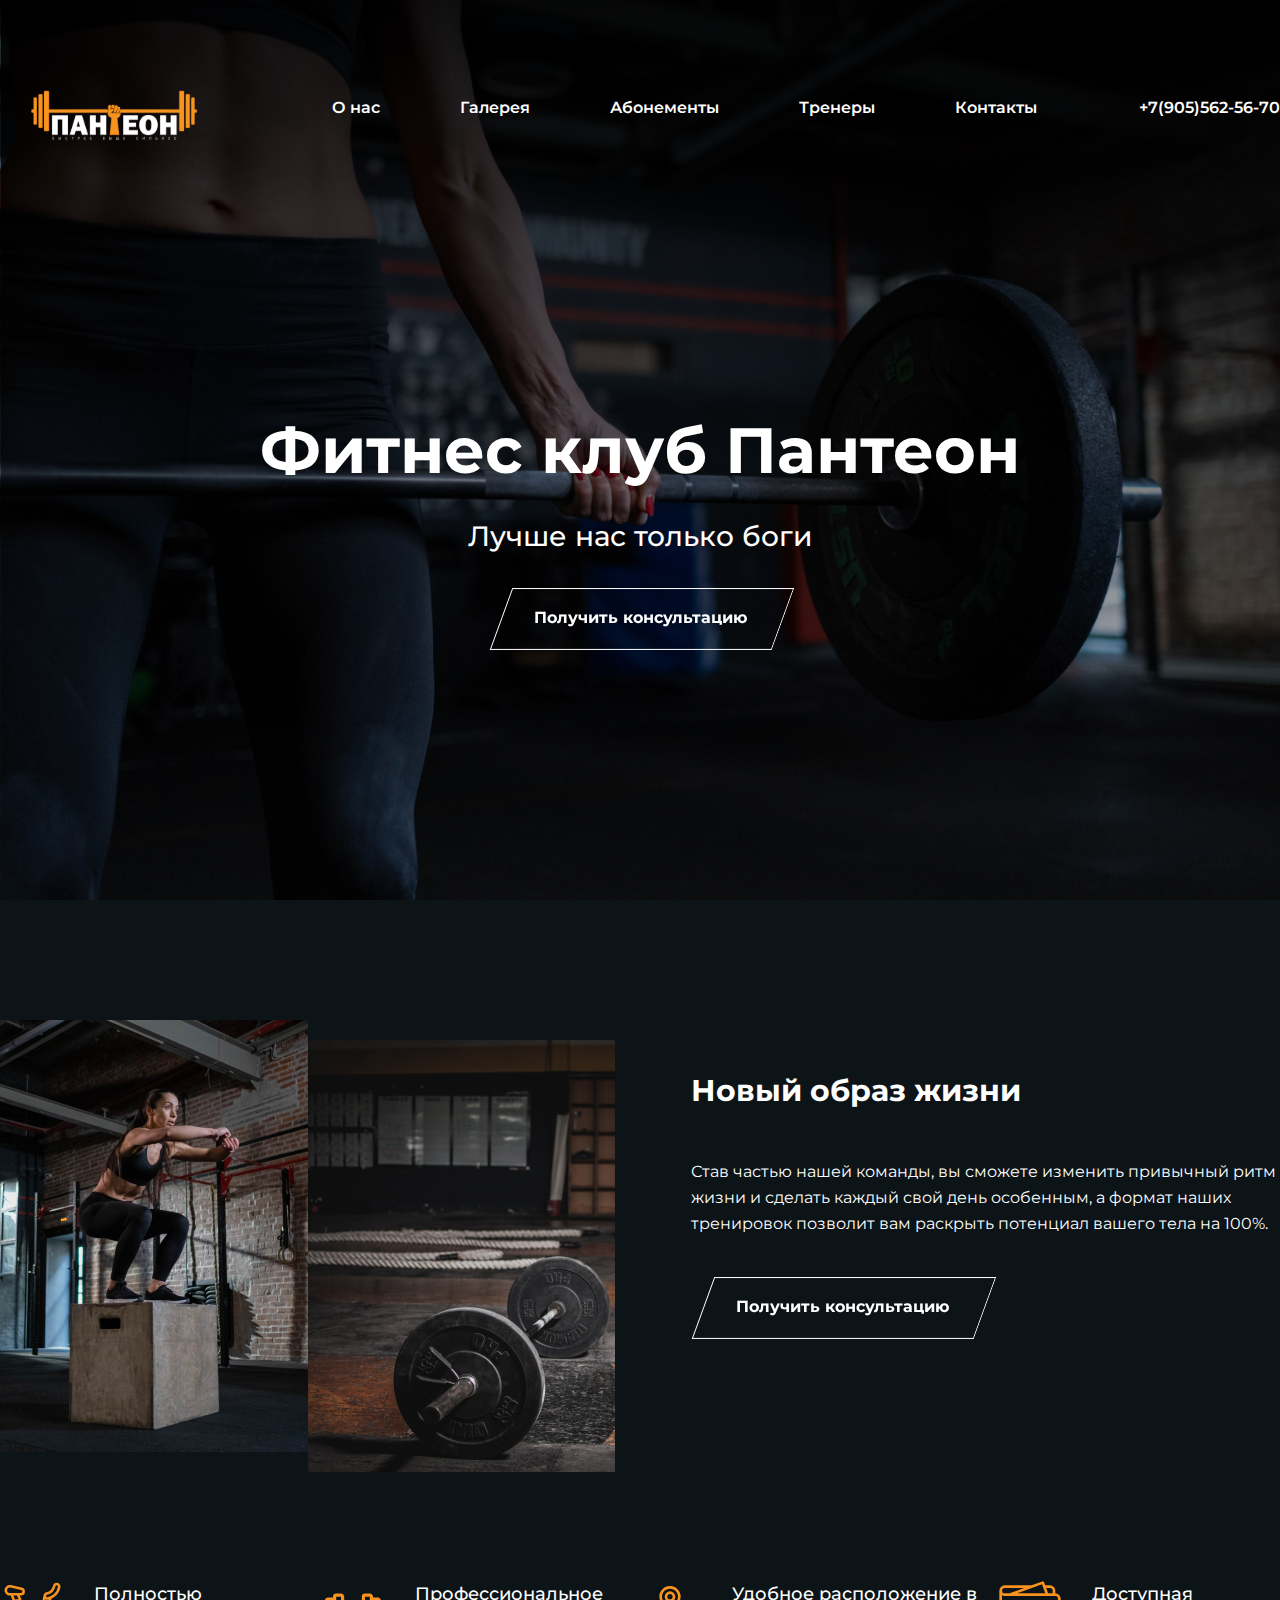
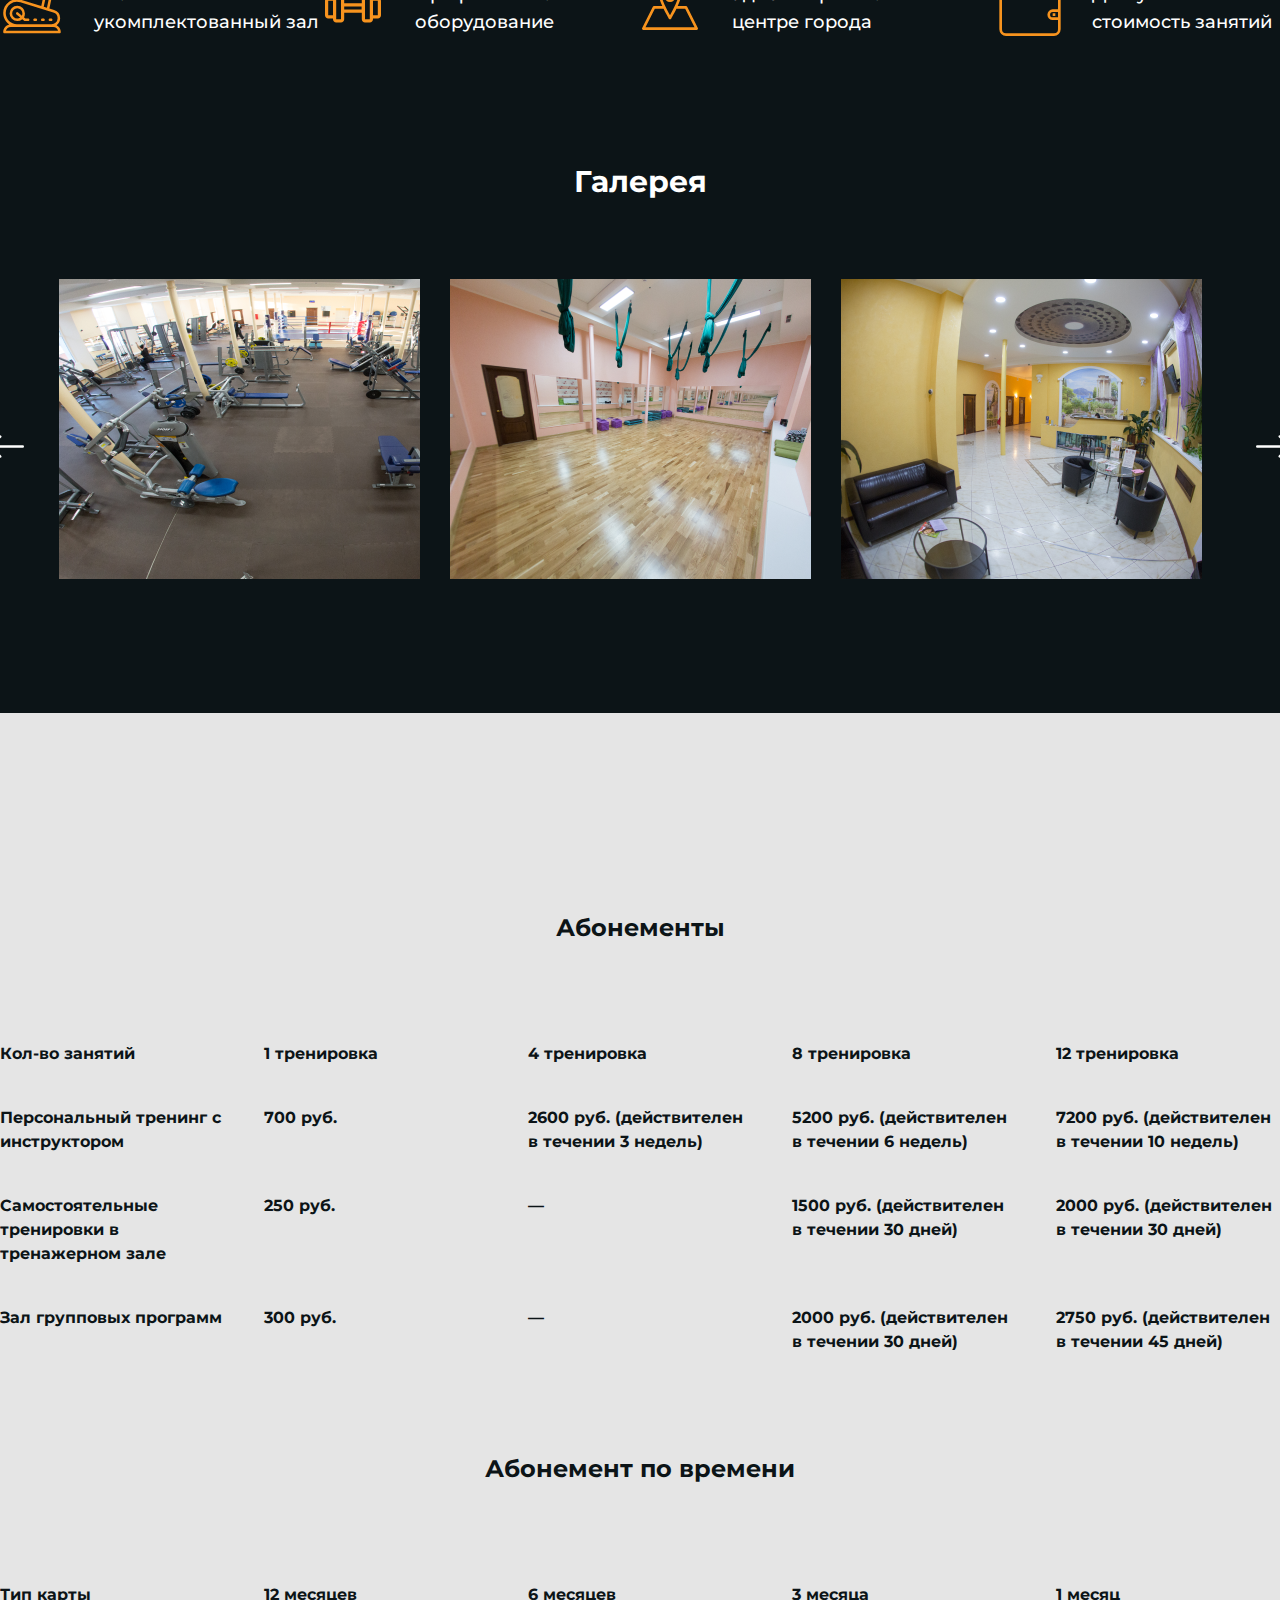
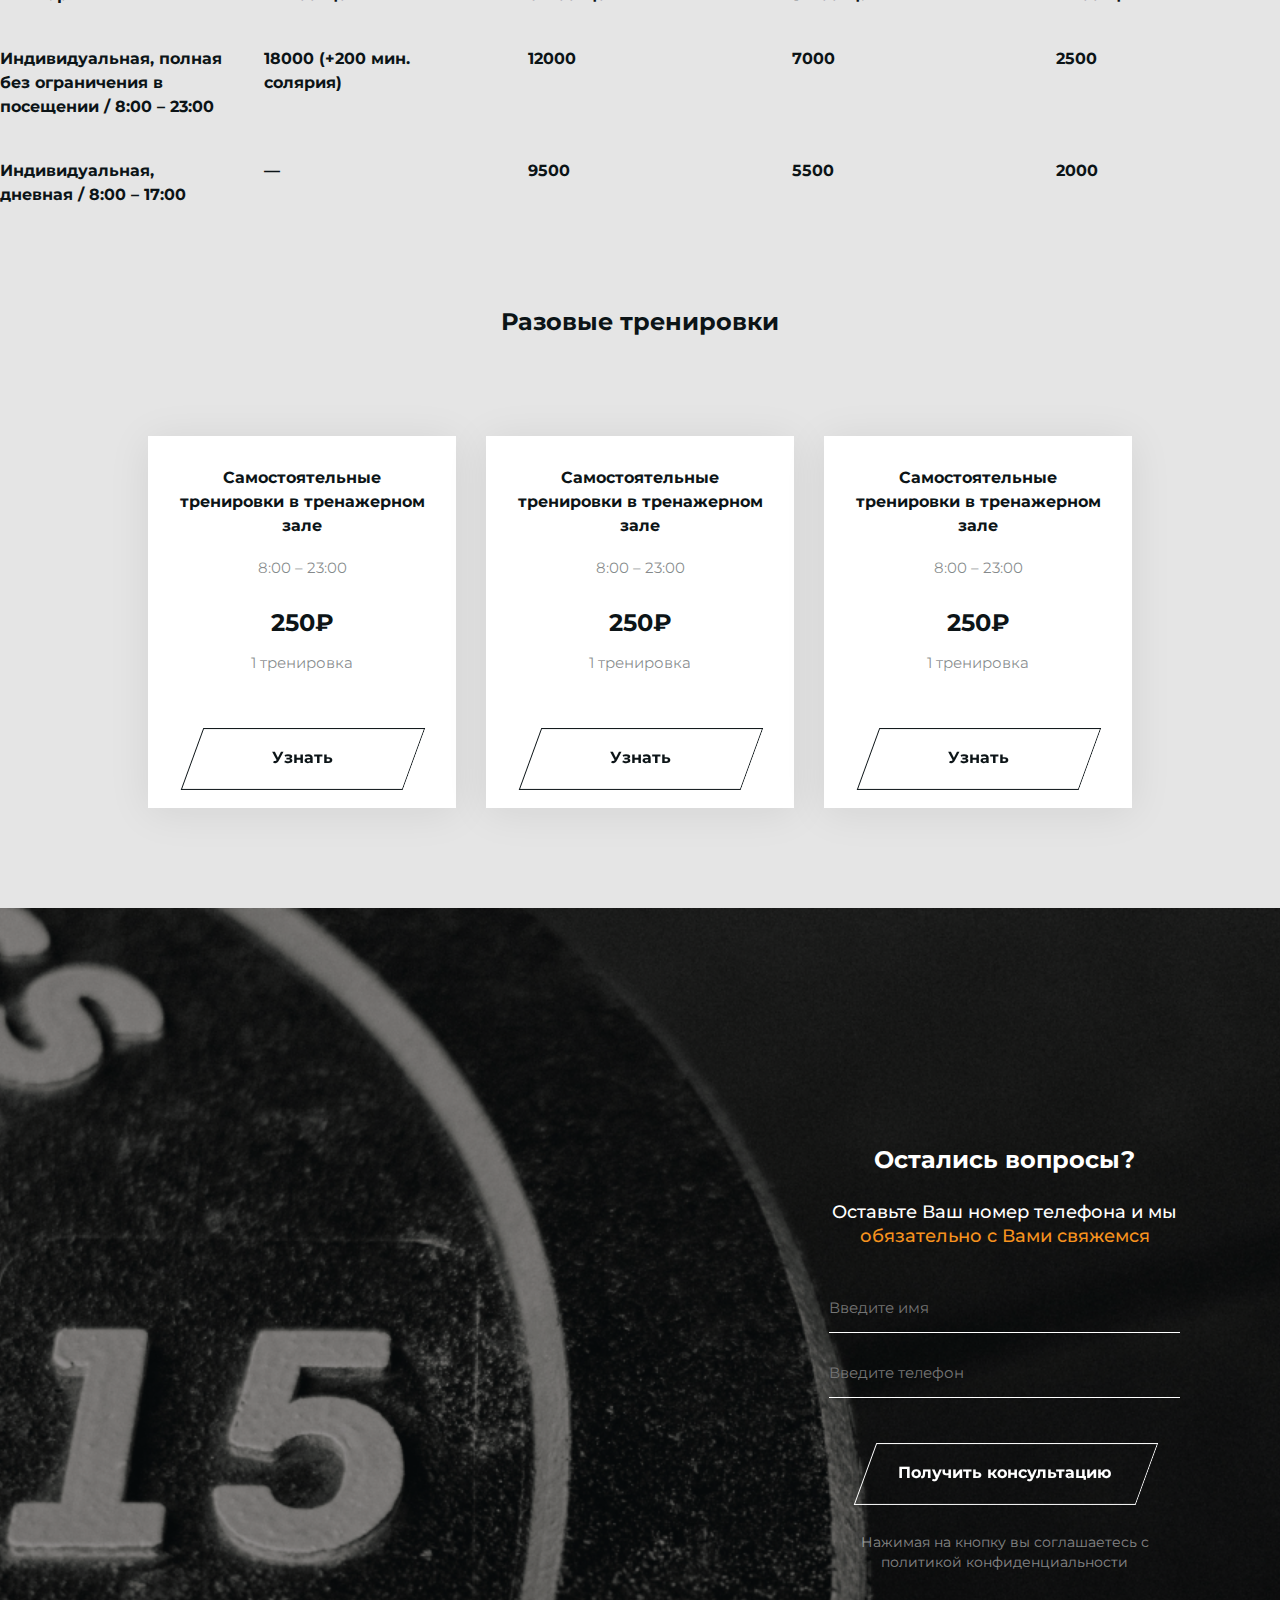
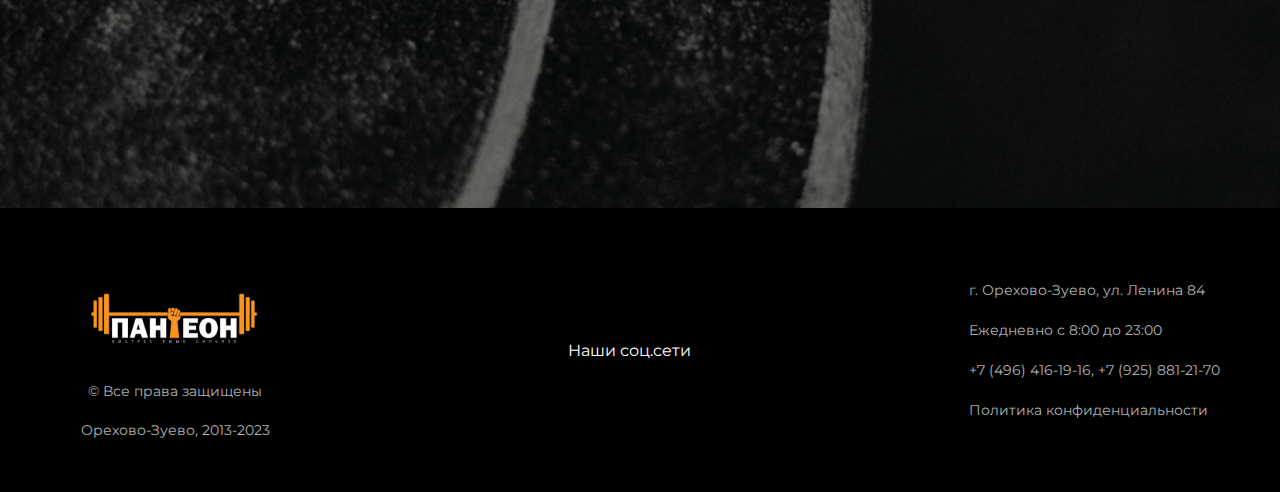
==== commit 345b8358: "Merge branch 'master' of https://github.com/KeKeZMen/brulik-work" ====
--- a/public/index.html
+++ b/public/index.html
@@ -1 +1 @@
-<!DOCTYPE html><html lang="en"><head><meta charset="UTF-8"><meta http-equiv="X-UA-Compatible" content="IE=edge"><meta name="viewport" content="width=device-width,initial-scale=1"><link rel="preconnect" href="https://fonts.googleapis.com"><link rel="preconnect" href="https://fonts.gstatic.com" crossorigin><link href="https://fonts.googleapis.com/css2?family=Montserrat:wght@500;600;700&display=swap" rel="stylesheet"><link rel="stylesheet" href="./css/main.min.css"><script src="./js/main.min.js" defer="defer"></script><title>Document</title></head><body><header><div class="container"><nav class="nav"><img src="./img/logo.svg" class="nav__logo"><ul class="nav__links"><li class="nav__links__link"><a href="">О нас</a></li><li class="nav__links__link"><a href="">Галерея</a></li><li class="nav__links__link"><a href="">Абонементы</a></li><li class="nav__links__link"><a href="">Контакты</a></li></ul><a href="tel:89055625670" class="nav__phone">+7(905)562-56-70</a></nav><div class="header__content"><h1 class="header__content__title">Фитнес клуб Пантеон</h1><p class="header__content__text">Лучше нас только боги</p><a class="header__content__link" href="">Получить консультацию</a></div></div></header><main><div class="container"><section class="about"><div class="about__imgs"><img src="./img/about-1.png" alt=""> <img src="./img/about-2.png" alt=""></div><div class="about__text"><h2 class="about__text__title">Новый образ жизни</h2><p class="about__text__paragraph">Став частью нашей команды, вы сможете изменить привычный ритм жизни и сделать каждый свой день особенным, а формат наших тренировок позволит вам раскрыть потенциал вашего тела на 100%.</p><a href="" class="about__text__link">Получить консультацию</a></div><div class="about__features"><div class="about__features__element"><img src="" alt=""><p>Полностью укомплектованный зал</p></div><div class="about__features__element"><img src="" alt=""><p>Профессиональное оборудование</p></div><div class="about__features__element"><img src="" alt=""><p>Удобное расположение в центре города</p></div><div class="about__features__element"><img src="" alt=""><p>Доступная стоимость занятий</p></div></div></section><section class="gallery"><h2 class="gallery__title">Галерея</h2><div class="gallery__carousel"><button class="gallery__carousel__controll" id="galleryCarouselLeft"></button><div class="gallery__carousel__line"><div class="gallery__carousel__line__element"><img src="./img/gallery__carousel-1.png" alt=""></div><div class="gallery__carousel__line__element"><img src="./img/gallery__carousel-2.png" alt=""></div><div class="gallery__carousel__line__element"><img src="./img/gallery__carousel-3.png" alt=""></div><div class="gallery__carousel__line__element"><img src="./img/gallery__carousel-1.png" alt=""></div><div class="gallery__carousel__line__element"><img src="./img/gallery__carousel-2.png" alt=""></div><div class="gallery__carousel__line__element"><img src="./img/gallery__carousel-3.png" alt=""></div><div class="gallery__carousel__line__element"><img src="./img/gallery__carousel-1.png" alt=""></div><div class="gallery__carousel__line__element"><img src="./img/gallery__carousel-2.png" alt=""></div><div class="gallery__carousel__line__element"><img src="./img/gallery__carousel-3.png" alt=""></div></div><button class="gallery__carousel__controll" id="galleryCarouselRight"></button></div></section></div><section class="subscriptions"><div class="container"><div class="subscriptions__content"><h2 class="subscriptions__content__title">Абонементы</h2><div class="subscriptions__content__prices"><p>Кол-во занятий</p><p>1 тренировка</p><p>4 тренировка</p><p>8 тренировка</p><p>12 тренировка</p><p>Персональный тренинг с инструктором</p><p>700 руб.</p><p>2600 руб. (действителен в течении 3 недель)</p><p>5200 руб. (действителен в течении 6 недель)</p><p>7200 руб. (действителен в течении 10 недель)</p><p>Самостоятельные тренировки в тренажерном зале</p><p>250 руб.</p><p>—</p><p>1500 руб. (действителен в течении 30 дней)</p><p>2000 руб. (действителен в течении 30 дней)</p><p>Зал групповых программ</p><p>300 руб.</p><p>—</p><p>2000 руб. (действителен в течении 30 дней)</p><p>2750 руб. (действителен в течении 45 дней)</p></div><h2 class="subscriptions__content__title">Абонемент по времени</h2><div class="subscriptions__content__prices"><p>Тип карты</p><p>12 месяцев</p><p>6 месяцев</p><p>3 месяца</p><p>1 месяц</p><p>Индивидуальная, полная без ограничения в посещении / 8:00 – 23:00</p><p>18000 (+200 мин. солярия)</p><p>12000</p><p>7000</p><p>2500</p><p>Индивидуальная, дневная / 8:00 – 17:00</p><p>—</p><p>9500</p><p>5500</p><p>2000</p></div><h2 class="subscriptions__content__title">Разовые тренировки</h2><div class="subscriptions__content__cards"><div class="subscriptions__content__cards__element"><h3>Самостоятельные тренировки в тренажерном зале</h3><span>8:00 – 23:00</span> <img src="" alt=""><p>250₽</p><span>1 тренировка</span> <a href="">Узнать</a></div><div class="subscriptions__content__cards__element"><h3>Самостоятельные тренировки в тренажерном зале</h3><span>8:00 – 23:00</span> <img src="" alt=""><p>250₽</p><span>1 тренировка</span> <a href="">Узнать</a></div><div class="subscriptions__content__cards__element"><h3>Самостоятельные тренировки в тренажерном зале</h3><span>8:00 – 23:00</span> <img src="" alt=""><p>250₽</p><span>1 тренировка</span> <a href="">Узнать</a></div></div></div></div></section><section class="contact"><div class="contact__content"><h2 class="contact__content__title">Остались вопросы?</h2><p class="contact__content__text">Оставьте Ваш номер телефона и мы <span>обязательно с Вами свяжемся</span></p><form class="contact__content__form"><input type="text" class="contact__content__form__input" placeholder="Введите имя"> <input type="text" class="contact__content__form__input" placeholder="Введите телефон"> <button type="submit">Получить консультацию</button></form><span class="contact__content__policy">Нажимая на кнопку вы соглашаетесь с политикой конфиденциальности</span></div></section></main><footer class="footer"><div class="footer__logo"><img src="./img/logo.svg" alt=""><p class="footer__logo__copyright">© Все права защищены</p><p class="footer__logo__adress">Орехово-Зуево, 2013-2023</p></div><div class="footer__social"><p>Наши соц.сети</p><a href="" class="footer__social__insta"></a> <a href="" class="footer__social__vk"></a></div><div class="footer__adress"><p class="footer__adress__element">г. Орехово-Зуево, ул. Ленина 84</p><p class="footer__adress__element">Ежедневно с 8:00 до 23:00</p><p class="footer__adress__element">+7 (496) 416-19-16, +7 (925) 881-21-70</p><p class="footer__adress__element">Политика конфиденциальности</p></div></footer></body></html>+<!DOCTYPE html><html lang="en"><head><meta charset="UTF-8"><meta http-equiv="X-UA-Compatible" content="IE=edge"><meta name="viewport" content="width=device-width,initial-scale=1"><link rel="preconnect" href="https://fonts.googleapis.com"><link rel="preconnect" href="https://fonts.gstatic.com" crossorigin><link href="https://fonts.googleapis.com/css2?family=Montserrat:wght@500;600;700&display=swap" rel="stylesheet"><link rel="stylesheet" href="./css/main.min.css"><script src="./js/main.min.js" defer="defer"></script><title>Document</title></head><body><header><div class="container"><nav class="nav"><img src="./img/logo.svg" class="nav__logo"><ul class="nav__links"><li class="nav__links__link"><a href="">О нас</a></li><li class="nav__links__link"><a href="">Галерея</a></li><li class="nav__links__link"><a href="">Абонементы</a></li><li class="nav__links__link"><a href="">Тренеры</a></li><li class="nav__links__link"><a href="">Контакты</a></li></ul><a href="tel:89055625670" class="nav__phone">+7(905)562-56-70</a></nav><div class="header__content"><h1 class="header__content__title">Фитнес клуб Пантеон</h1><p class="header__content__text">Лучше нас только боги</p><a class="header__content__link" href="">Получить консультацию</a></div></div></header><main><div class="container"><section class="about"><div class="about__imgs"><img src="./img/about-1.png" alt=""> <img src="./img/about-2.png" alt=""></div><div class="about__text"><h2 class="about__text__title">Новый образ жизни</h2><p class="about__text__paragraph">Став частью нашей команды, вы сможете изменить привычный ритм жизни и сделать каждый свой день особенным, а формат наших тренировок позволит вам раскрыть потенциал вашего тела на 100%.</p><a href="" class="about__text__link">Получить консультацию</a></div><div class="about__features"><div class="about__features__element"><img src="./img/stationary-bike.svg" alt=""><p>Полностью укомплектованный зал</p></div><div class="about__features__element"><img src="./img/dumbbell.svg" alt=""><p>Профессиональное оборудование</p></div><div class="about__features__element"><img src="./img/location.svg" alt=""><p>Удобное расположение в центре города</p></div><div class="about__features__element"><img src="./img/wallet.svg" alt=""><p>Доступная стоимость занятий</p></div></div></section><section class="gallery"><h2 class="gallery__title">Галерея</h2><div class="gallery__carousel"><button class="gallery__carousel__controll" id="galleryCarouselLeft"></button><div class="gallery__carousel__line"><div class="gallery__carousel__line__element"><img src="./img/gallery__carousel-1.png" alt=""></div><div class="gallery__carousel__line__element"><img src="./img/gallery__carousel-2.png" alt=""></div><div class="gallery__carousel__line__element"><img src="./img/gallery__carousel-3.png" alt=""></div><div class="gallery__carousel__line__element"><img src="./img/gallery__carousel-1.png" alt=""></div><div class="gallery__carousel__line__element"><img src="./img/gallery__carousel-2.png" alt=""></div><div class="gallery__carousel__line__element"><img src="./img/gallery__carousel-3.png" alt=""></div><div class="gallery__carousel__line__element"><img src="./img/gallery__carousel-1.png" alt=""></div><div class="gallery__carousel__line__element"><img src="./img/gallery__carousel-2.png" alt=""></div><div class="gallery__carousel__line__element"><img src="./img/gallery__carousel-3.png" alt=""></div></div><button class="gallery__carousel__controll" id="galleryCarouselRight"></button></div></section></div><section class="subscriptions"><div class="container"><div class="subscriptions__content"><h2 class="subscriptions__content__title">Абонементы</h2><div class="subscriptions__content__prices"><p>Кол-во занятий</p><p>1 тренировка</p><p>4 тренировка</p><p>8 тренировка</p><p>12 тренировка</p><p>Персональный тренинг с инструктором</p><p>700 руб.</p><p>2600 руб. (действителен в течении 3 недель)</p><p>5200 руб. (действителен в течении 6 недель)</p><p>7200 руб. (действителен в течении 10 недель)</p><p>Самостоятельные тренировки в тренажерном зале</p><p>250 руб.</p><p>—</p><p>1500 руб. (действителен в течении 30 дней)</p><p>2000 руб. (действителен в течении 30 дней)</p><p>Зал групповых программ</p><p>300 руб.</p><p>—</p><p>2000 руб. (действителен в течении 30 дней)</p><p>2750 руб. (действителен в течении 45 дней)</p></div><h2 class="subscriptions__content__title">Абонемент по времени</h2><div class="subscriptions__content__prices"><p>Тип карты</p><p>12 месяцев</p><p>6 месяцев</p><p>3 месяца</p><p>1 месяц</p><p>Индивидуальная, полная без ограничения в посещении / 8:00 – 23:00</p><p>18000 (+200 мин. солярия)</p><p>12000</p><p>7000</p><p>2500</p><p>Индивидуальная, дневная / 8:00 – 17:00</p><p>—</p><p>9500</p><p>5500</p><p>2000</p></div><h2 class="subscriptions__content__title">Разовые тренировки</h2><div class="subscriptions__content__cards"><div class="subscriptions__content__cards__element"><h3>Самостоятельные тренировки в тренажерном зале</h3><span>8:00 – 23:00</span> <img src="" alt=""><p>250₽</p><span>1 тренировка</span> <a href="">Узнать</a></div><div class="subscriptions__content__cards__element"><h3>Самостоятельные тренировки в тренажерном зале</h3><span>8:00 – 23:00</span> <img src="" alt=""><p>250₽</p><span>1 тренировка</span> <a href="">Узнать</a></div><div class="subscriptions__content__cards__element"><h3>Самостоятельные тренировки в тренажерном зале</h3><span>8:00 – 23:00</span> <img src="" alt=""><p>250₽</p><span>1 тренировка</span> <a href="">Узнать</a></div></div></div></div></section><section class="contact"><div class="contact__content"><h2 class="contact__content__title">Остались вопросы?</h2><p class="contact__content__text">Оставьте Ваш номер телефона и мы <span>обязательно с Вами свяжемся</span></p><form class="contact__content__form"><input type="text" class="contact__content__form__input" placeholder="Введите имя"> <input type="text" class="contact__content__form__input" placeholder="Введите телефон"> <button type="submit">Получить консультацию</button></form><span class="contact__content__policy">Нажимая на кнопку вы соглашаетесь с политикой конфиденциальности</span></div></section></main><footer class="footer"><div class="footer__logo"><img src="./img/logo.svg" alt=""><p class="footer__logo__copyright">© Все права защищены</p><p class="footer__logo__adress">Орехово-Зуево, 2013-2023</p></div><div class="footer__social"><p>Наши соц.сети</p><a href="" class="footer__social__insta"></a> <a href="" class="footer__social__vk"></a></div><div class="footer__adress"><p class="footer__adress__element">г. Орехово-Зуево, ул. Ленина 84</p><p class="footer__adress__element">Ежедневно с 8:00 до 23:00</p><p class="footer__adress__element">+7 (496) 416-19-16, +7 (925) 881-21-70</p><p class="footer__adress__element">Политика конфиденциальности</p></div></footer></body></html>
